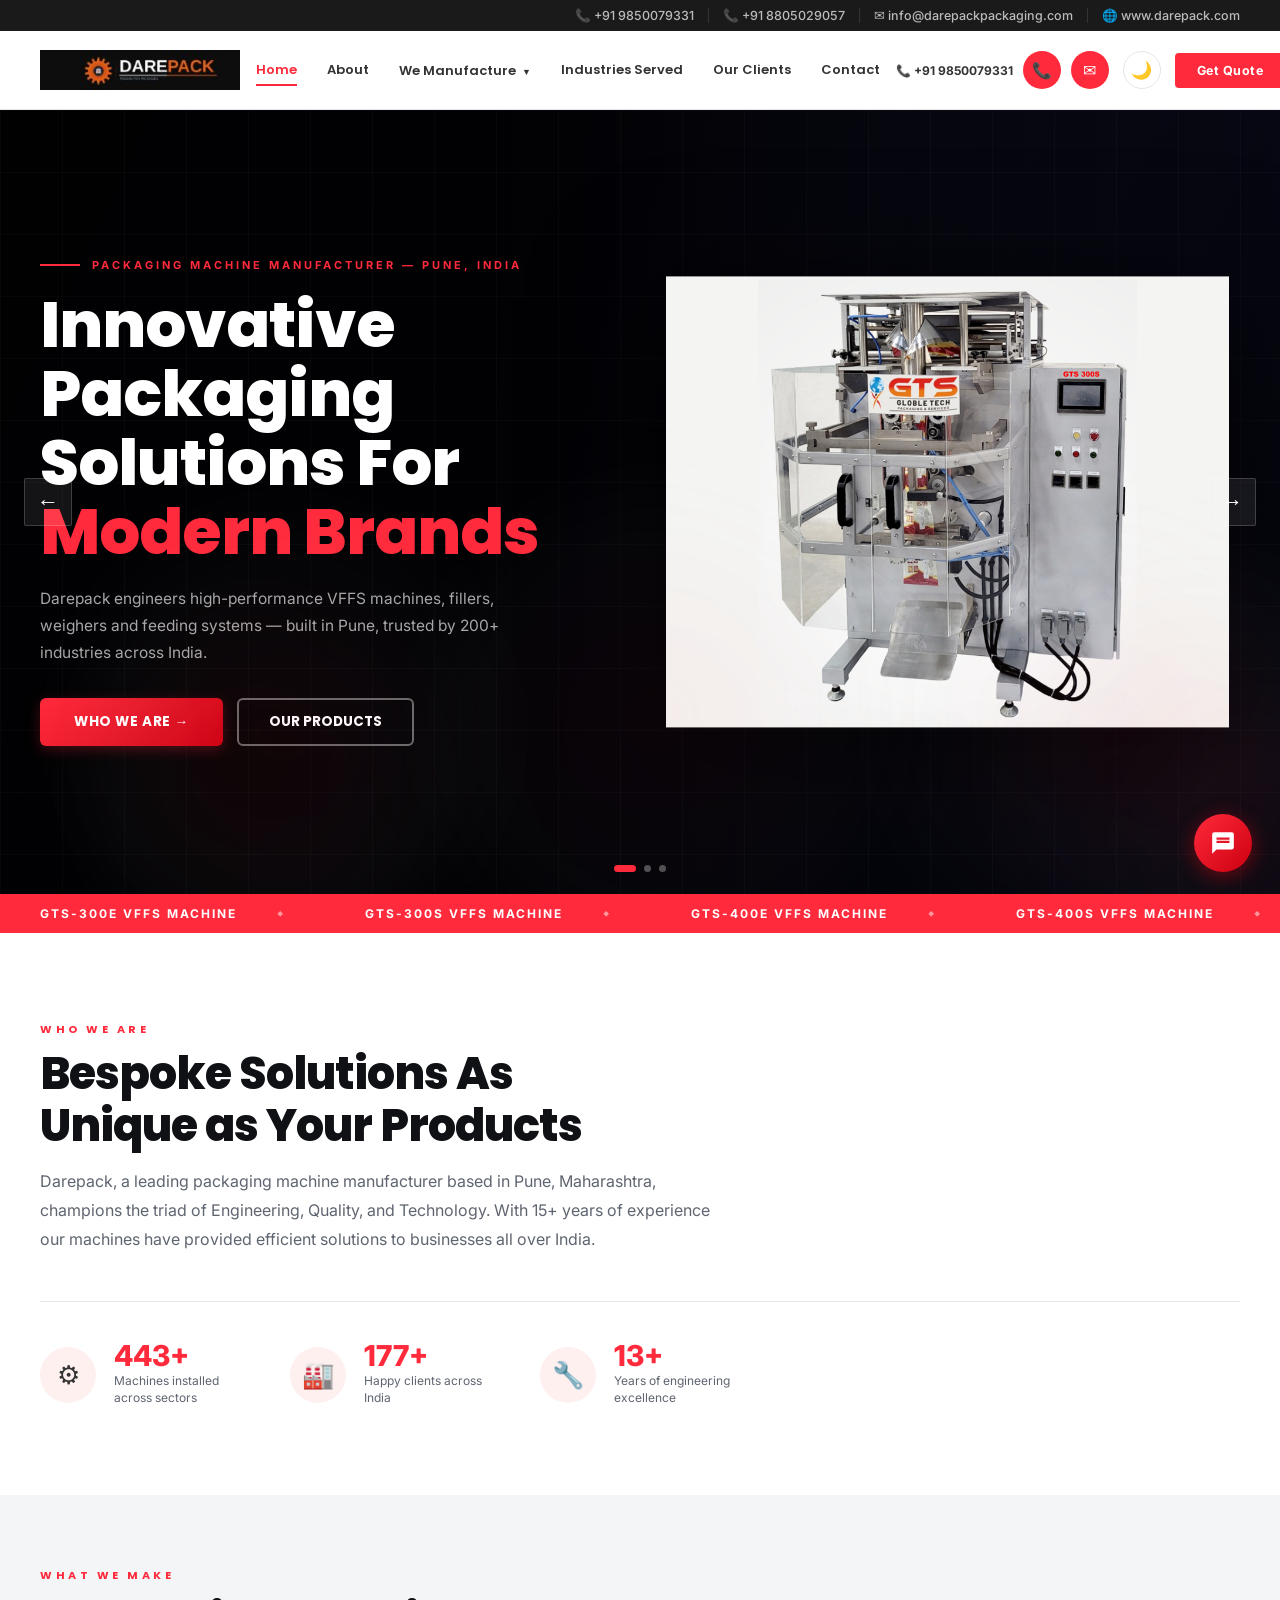
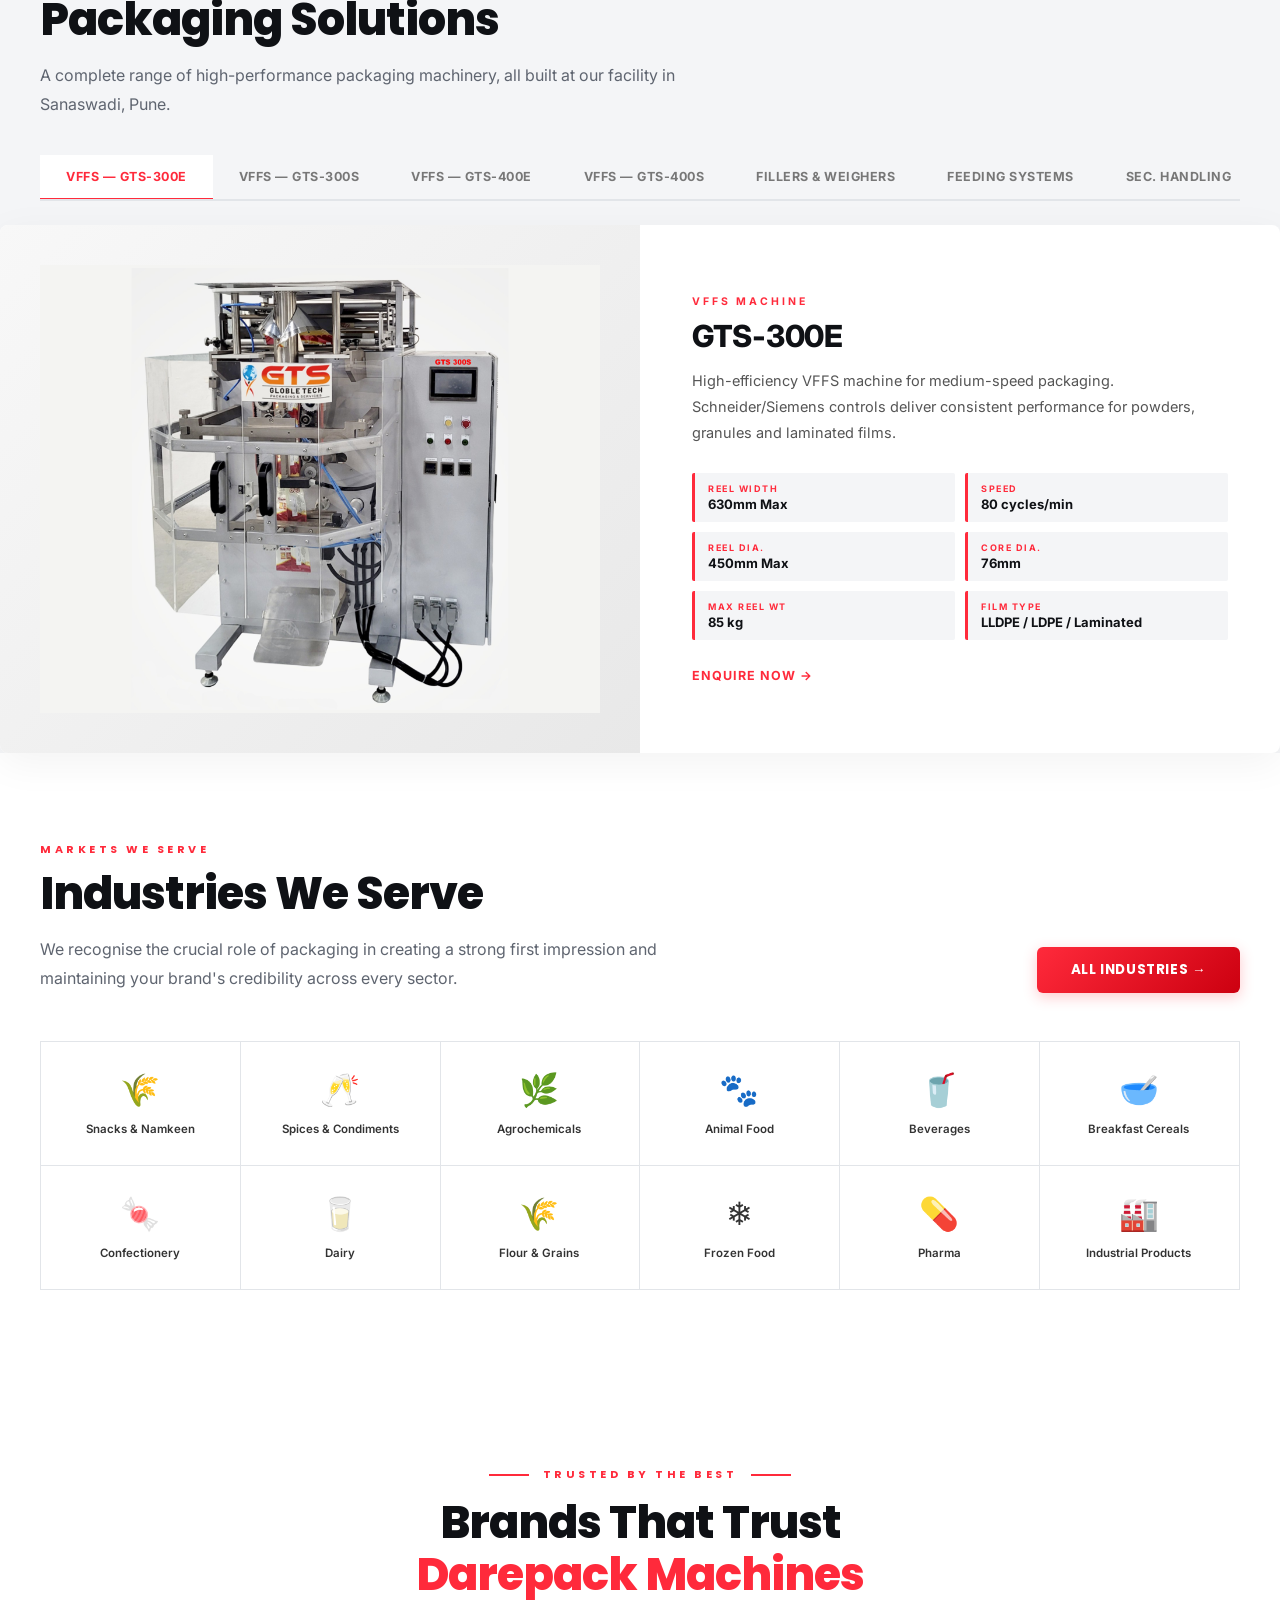
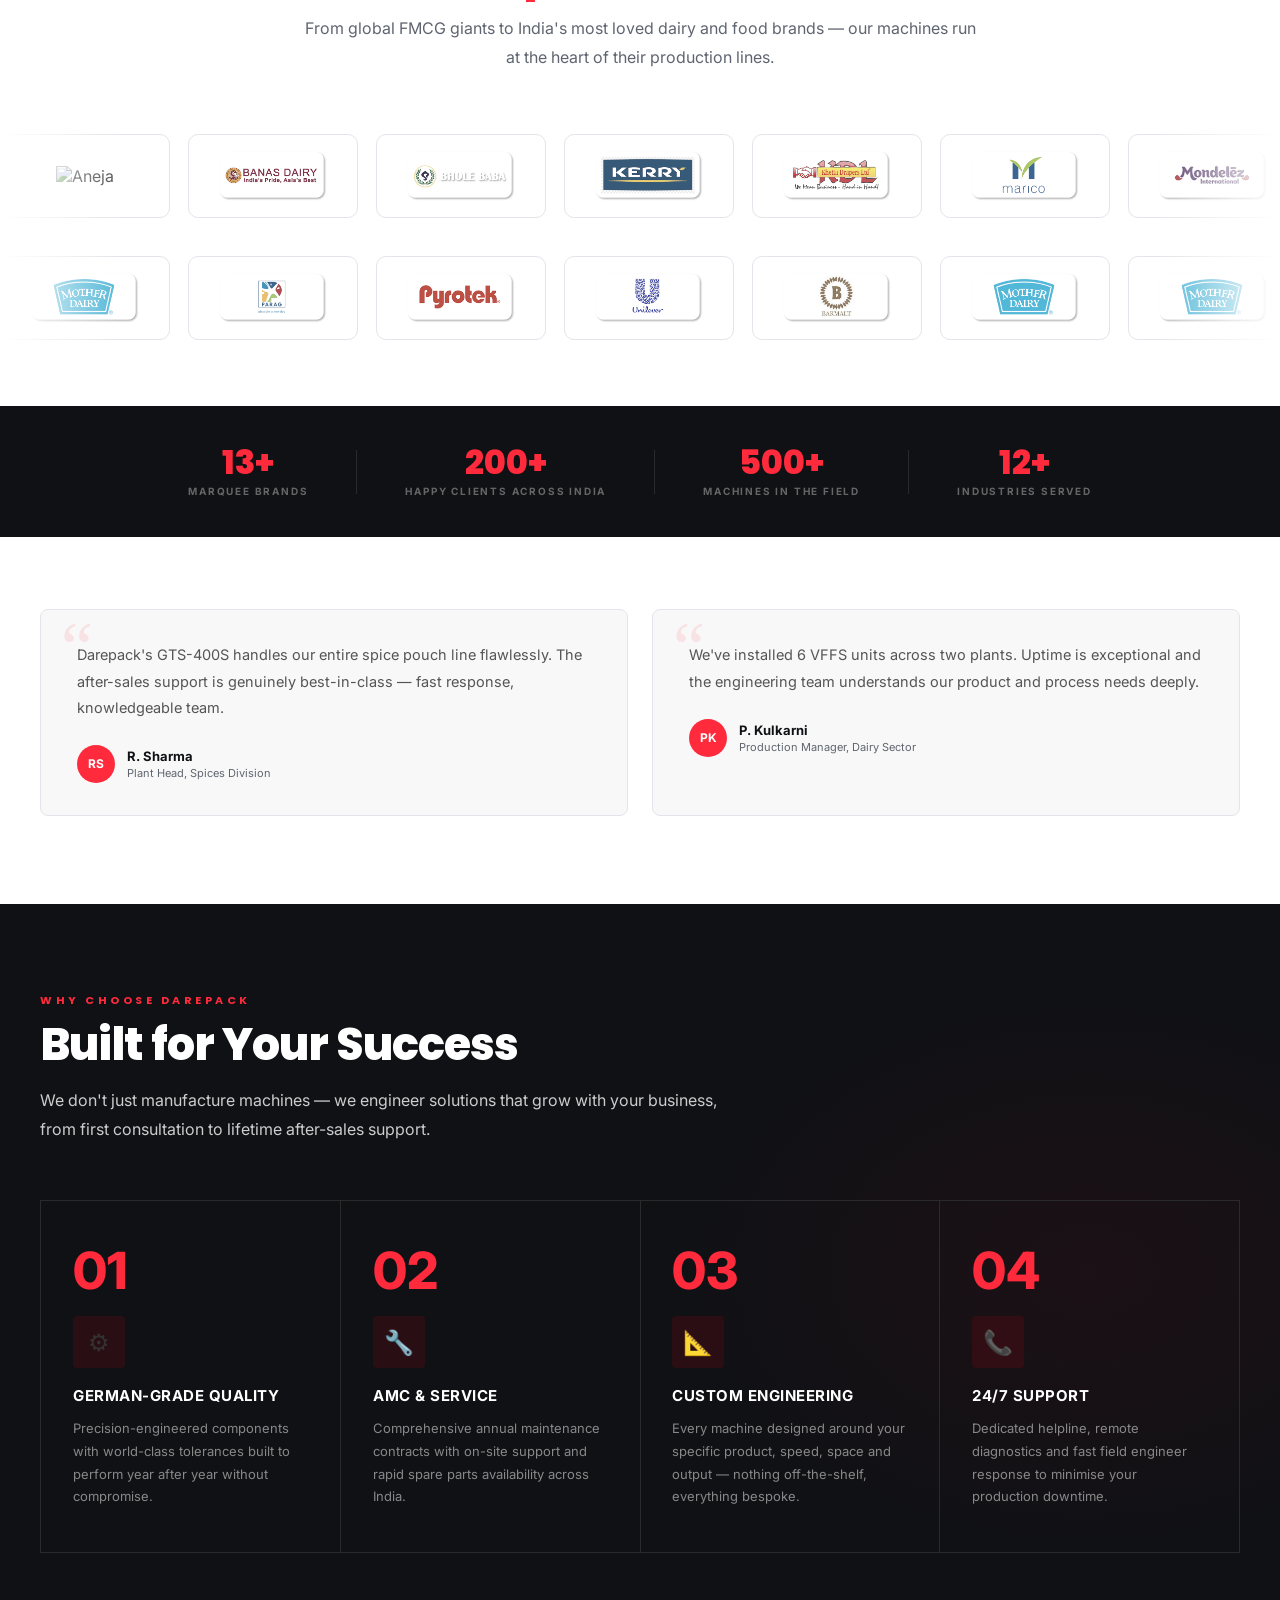
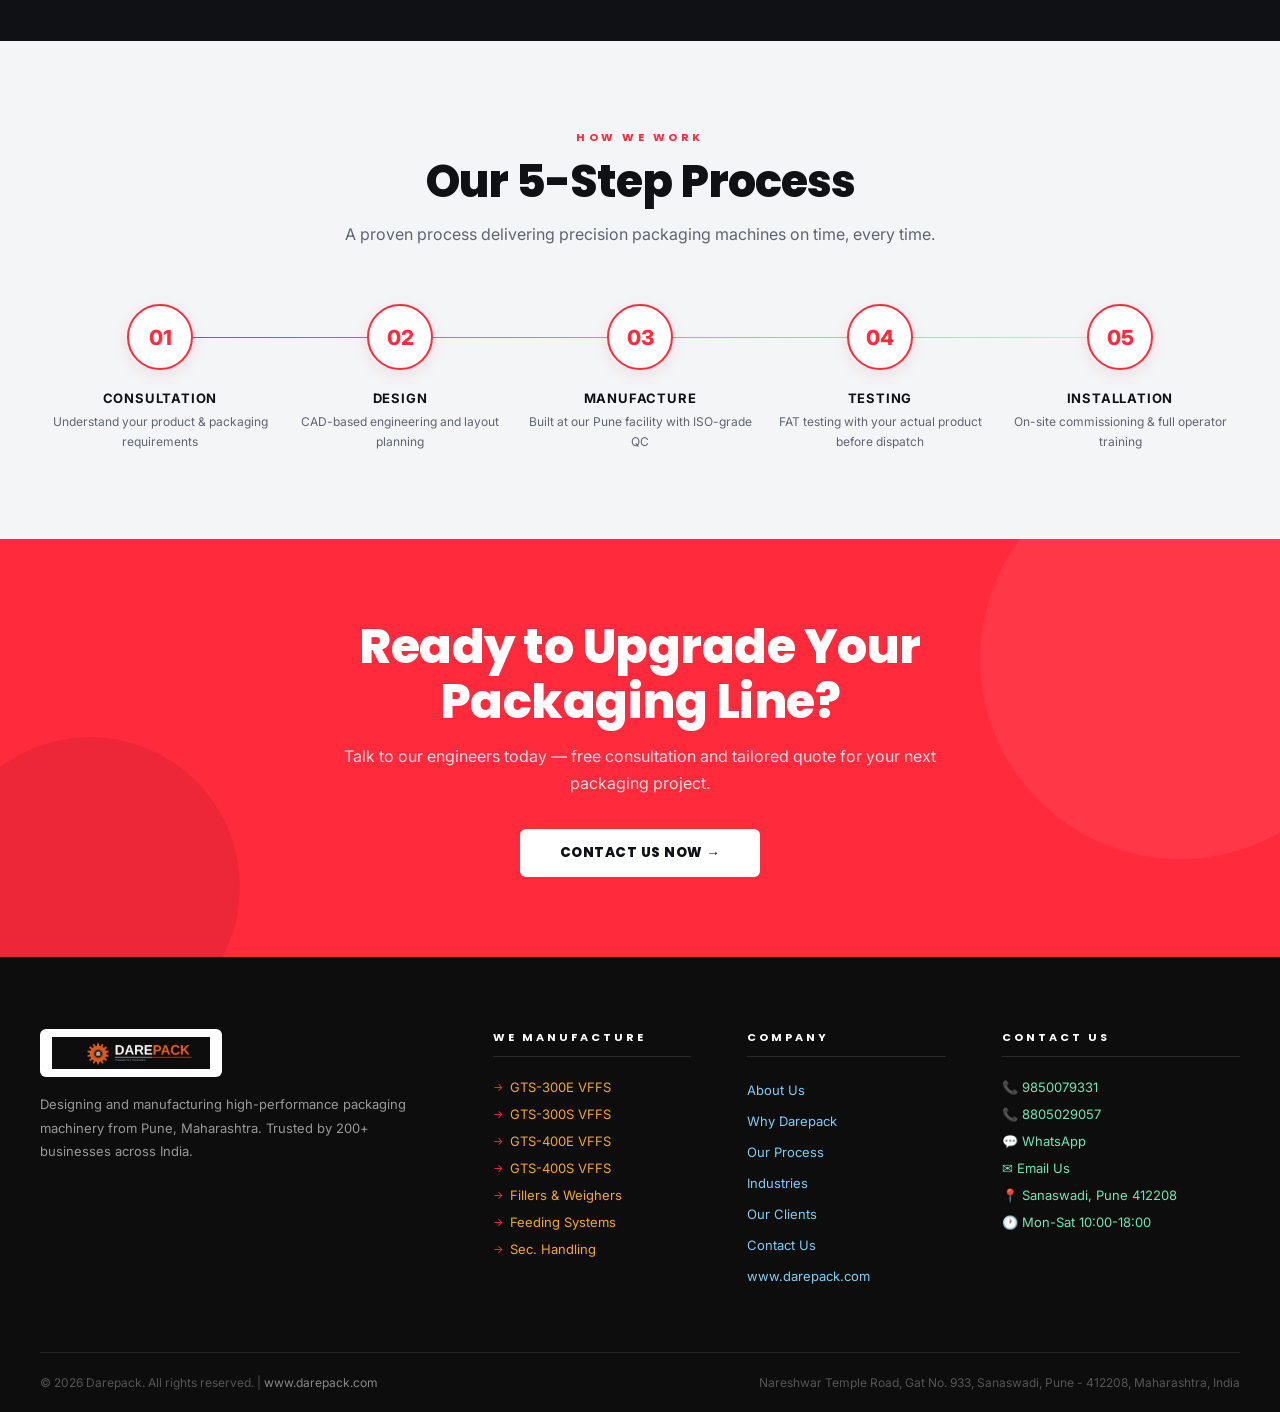
==== index.html @ 1ff9e070 "Removed chatbot file and API key" ====
<!DOCTYPE html>
<html lang="en">
<head>
<meta charset="UTF-8"/>
<meta name="viewport" content="width=device-width,initial-scale=1"/>
<title>Darepack — Packaging Machine Manufacturer, Pune</title>
<meta name="description" content="Darepack manufactures VFFS machines, fillers, weighers and feeding systems in Pune. Trusted by 200+ industries across India."/>
<link rel="icon" href="favicon.ico" type="image/x-icon"/>
<link rel="stylesheet" href="css/style.css"/>
<link rel="stylesheet" href="css/navdrop.css"/>
<style>
#dp-fab{position:fixed;bottom:28px;right:28px;width:58px;height:58px;background:linear-gradient(135deg,#ff2a3b,#cc0010);border-radius:50%;border:none;cursor:pointer;z-index:99999;display:flex;align-items:center;justify-content:center;box-shadow:0 4px 20px rgba(227,6,19,.45);transition:transform .2s;}
#dp-fab:hover{transform:scale(1.1);}
#dp-fab svg{width:26px;height:26px;fill:#fff;transition:transform .3s;}
#dp-fab.open svg{transform:rotate(45deg);}
#dp-box{position:fixed;bottom:98px;right:28px;width:370px;background:#fff;border-radius:12px;z-index:99998;display:flex;flex-direction:column;overflow:hidden;box-shadow:0 16px 48px rgba(0,0,0,.18);border:1px solid rgba(227,6,19,.12);transform:scale(0.92) translateY(16px);transform-origin:bottom right;opacity:0;pointer-events:none;transition:opacity .25s,transform .25s;font-family:'Inter','Poppins',sans-serif;max-height:560px;}
#dp-box.show{opacity:1;pointer-events:all;transform:scale(1) translateY(0);}
.dp-head{background:linear-gradient(135deg,#ff2a3b,#cc0010);padding:16px 18px;display:flex;align-items:center;gap:12px;flex-shrink:0;}
.dp-head-ico{width:40px;height:40px;border-radius:50%;background:rgba(255,255,255,.2);border:2px solid rgba(255,255,255,.3);display:flex;align-items:center;justify-content:center;font-size:18px;flex-shrink:0;}
.dp-head-info{flex:1;}
.dp-head-name{font-size:14px;font-weight:700;color:#fff;}
.dp-head-status{font-size:11px;color:rgba(255,255,255,.8);display:flex;align-items:center;gap:5px;margin-top:2px;}
.dp-head-status::before{content:'';width:7px;height:7px;background:#4ade80;border-radius:50%;display:inline-block;}
.dp-x{background:none;border:none;cursor:pointer;color:rgba(255,255,255,.7);font-size:22px;line-height:1;padding:0 4px;}
.dp-x:hover{color:#fff;}
.dp-msgs{flex:1;overflow-y:auto;padding:16px;display:flex;flex-direction:column;gap:12px;min-height:0;scroll-behavior:smooth;}
.dp-msgs::-webkit-scrollbar{width:3px;}
.dp-msgs::-webkit-scrollbar-thumb{background:#ff2a3b;border-radius:2px;}
.dp-row{display:flex;gap:8px;align-items:flex-end;max-width:100%;}
.dp-row.dp-u{flex-direction:row-reverse;}
.dp-av{width:28px;height:28px;border-radius:50%;flex-shrink:0;background:#fff0f0;border:1px solid rgba(227,6,19,.2);display:flex;align-items:center;justify-content:center;font-size:12px;font-weight:700;color:#cc0010;}
.dp-bbl{padding:10px 14px;font-size:13.5px;line-height:1.6;max-width:80%;border-radius:18px;word-break:break-word;}
.dp-row.dp-b .dp-bbl{background:#f4f5f7;color:#222;border-radius:4px 18px 18px 18px;}
.dp-row.dp-u .dp-bbl{background:linear-gradient(135deg,#ff2a3b,#cc0010);color:#fff;border-radius:18px 4px 18px 18px;}
.dp-time{font-size:10px;color:#aaa;margin-top:3px;text-align:right;}
.dp-row.dp-b .dp-time{text-align:left;margin-left:36px;}
.dp-typing{display:flex;gap:5px;align-items:center;padding:6px 2px;}
.dp-typing span{width:7px;height:7px;background:#ccc;border-radius:50%;animation:dp-pulse 1.3s ease-in-out infinite;}
.dp-typing span:nth-child(2){animation-delay:.18s;}
.dp-typing span:nth-child(3){animation-delay:.36s;}
@keyframes dp-pulse{0%,80%,100%{opacity:.25;transform:scale(.8);}40%{opacity:1;transform:scale(1);}}
.dp-chips{padding:6px 16px 12px;display:flex;gap:7px;flex-wrap:wrap;flex-shrink:0;}
.dp-chip{font-size:11.5px;padding:6px 13px;border-radius:20px;border:1.5px solid #e0e0e0;background:#fff;color:#555;cursor:pointer;transition:all .18s;white-space:nowrap;font-weight:500;}
.dp-chip:hover{background:#fff0f0;border-color:#ff2a3b;color:#cc0010;}
.dp-foot{padding:10px 12px;border-top:1px solid #eee;display:flex;gap:8px;align-items:flex-end;flex-shrink:0;}
#dp-inp{flex:1;border:1.5px solid #e0e0e0;border-radius:8px;padding:9px 13px;font-size:13.5px;resize:none;outline:none;background:#fff;color:#333;min-height:38px;max-height:90px;line-height:1.45;transition:border-color .2s;}
#dp-inp:focus{border-color:#ff2a3b;}
#dp-inp::placeholder{color:#bbb;}
#dp-go{width:38px;height:38px;border-radius:50%;flex-shrink:0;border:none;background:linear-gradient(135deg,#ff2a3b,#cc0010);cursor:pointer;display:flex;align-items:center;justify-content:center;transition:all .2s;}
#dp-go:hover{transform:scale(1.08);}
#dp-go:disabled{background:#ddd;cursor:not-allowed;}
#dp-go svg{width:16px;height:16px;fill:#fff;}
#dp-go:disabled svg{fill:#aaa;}
.dp-powered{text-align:center;font-size:10px;color:#bbb;padding:6px 0 8px;flex-shrink:0;}
@media(max-width:430px){#dp-box{width:calc(100vw - 20px);right:10px;bottom:86px;}#dp-fab{right:14px;bottom:16px;}}
</style>
</head>
<body>

<div class="topbar"><div class="topbar-inner">
  <a href="tel:9850079331">&#128222; +91 9850079331</a>
  <a href="tel:8805029057">&#128222; +91 8805029057</a>
  <a href="mailto:info@darepackpackaging.com">&#9993; info@darepackpackaging.com</a>
  <a href="https://www.darepack.com" target="_blank">&#127760; www.darepack.com</a>
</div></div>

<nav class="nav" id="main-nav">
  <div class="nav-inner">
    <a href="index.html" class="nav-logo"><img class="js-logo" src="images/logo.png" alt="Darepack"/></a>
    <div class="nav-links">
      <a href="index.html" class="nav-link active">Home</a>
      <a href="about.html" class="nav-link">About</a>
      <div class="nav-item">
        <a href="products.html" class="nav-link">We Manufacture <span class="nav-arrow">&#9660;</span></a>
        <div class="nav-dropdown">
          <a href="products.html#vffs" class="nav-dd-item"><span class="nav-dd-icon">&#9881;</span><span class="nav-dd-label">VFFS Machines<span class="nav-dd-sub">GTS-300E / 300S / 400E / 400S</span></span></a>
          <a href="products.html#fillers" class="nav-dd-item"><span class="nav-dd-icon">&#9878;</span><span class="nav-dd-label">Fillers &amp; Weighers<span class="nav-dd-sub">Auger, Cup, Net Scale, Belt</span></span></a>
          <a href="products.html#feeding" class="nav-dd-item"><span class="nav-dd-icon">&#128260;</span><span class="nav-dd-label">Feeding Systems<span class="nav-dd-sub">Belt, Z-Type, Screw, Vibratory</span></span></a>
          <a href="products.html#handling" class="nav-dd-item"><span class="nav-dd-icon">&#127981;</span><span class="nav-dd-label">Sec. Product Handling<span class="nav-dd-sub">Turn Table, Rotary, Takeaway</span></span></a>
        </div>
      </div>
      <a href="industries.html" class="nav-link">Industries Served</a>
              <a href="index.html#clients" class="nav-link">Our Clients</a>
      <!-- <a href="#clients" class="nav-link">Our Clients</a> -->
      <a href="contact.html" class="nav-link">Contact</a>
    </div>
    <div class="nav-right">
      <a href="tel:9850079331" class="nav-phone">&#128222; +91 9850079331</a>
      <a href="tel:9850079331" class="nav-icon" title="Call">&#128222;</a>
      <a href="mailto:info@darepackpackaging.com" class="nav-icon" title="Email">&#9993;</a>
      <button class="theme-toggle" id="theme-toggle" title="Toggle Dark Mode">🌙</button>
<a href="contact.html" class="nav-cta">Get Quote</a>
    </div>
  </div>
</nav>

<section class="hero">
  <div class="slide active">
    <div class="slide-bg sbg1"></div><div class="slide-overlay"></div><div class="slide-grid"></div>
    <div class="slide-machine"><img src="images/gts300s.png" alt="GTS-300S"/></div>
    <div class="slide-content"><div class="slide-text">
      <div class="slide-eyebrow"><div class="eyebrow-line"></div><span class="eyebrow-txt">Packaging Machine Manufacturer — Pune, India</span></div>
      <h2>Innovative Packaging<br/>Solutions For<br/><em>Modern Brands</em></h2>
      <p class="slide-sub">Darepack engineers high-performance VFFS machines, fillers, weighers and feeding systems — built in Pune, trusted by 200+ industries across India.</p>
      <div class="slide-btns"><a href="about.html" class="btn-red">Who We Are &#8594;</a><a href="products.html" class="btn-ghost">Our Products</a></div>
    </div></div>
  </div>
  <div class="slide">
    <div class="slide-bg sbg2"></div><div class="slide-overlay"></div><div class="slide-grid"></div>
    <div class="slide-machine"><img src="images/gts400s.png" alt="GTS-400S"/></div>
    <div class="slide-content"><div class="slide-text">
      <div class="slide-eyebrow"><div class="eyebrow-line"></div><span class="eyebrow-txt">VFFS Packaging Machines</span></div>
      <h2>Enhanced<br/><em>Packaging Solutions</em><br/>At Every Scale</h2>
      <p class="slide-sub">From GTS-300E to GTS-400S — 80 to 120 cycles/min with Schneider &amp; Siemens controls and custom engineering for your production line.</p>
      <div class="slide-btns"><a href="products.html" class="btn-red">Packaging Solutions &#8594;</a><a href="contact.html" class="btn-ghost">Request Demo</a></div>
    </div></div>
  </div>
  <div class="slide">
    <div class="slide-bg sbg3"></div><div class="slide-overlay"></div><div class="slide-grid"></div>
    <div class="slide-machine"><img src="images/stand-alon-scale.png" alt="Stand Alone Scale"/></div>
    <div class="slide-content"><div class="slide-text">
      <div class="slide-eyebrow"><div class="eyebrow-line"></div><span class="eyebrow-txt">Complete Packaging Lines</span></div>
      <h2>Engineered For<br/>A World Of<br/><em>Applications</em></h2>
      <p class="slide-sub">End-to-end packaging solutions: fillers, weighers, feeding systems and secondary handling — all custom-built for your product in Pune.</p>
      <div class="slide-btns"><a href="industries.html" class="btn-red">Markets We Serve &#8594;</a><a href="contact.html" class="btn-ghost">Get a Quote</a></div>
    </div></div>
  </div>
  <button class="s-arrow s-prev">&#8592;</button>
  <button class="s-arrow s-next">&#8594;</button>
  <div class="s-dots"><div class="sdot on"></div><div class="sdot"></div><div class="sdot"></div></div>
</section>

<div class="marquee"><div class="mq-track">
  <span class="mq-item">GTS-300E VFFS Machine</span><span class="mq-item">GTS-300S VFFS Machine</span>
  <span class="mq-item">GTS-400E VFFS Machine</span><span class="mq-item">GTS-400S VFFS Machine</span>
  <span class="mq-item">Auger &amp; Cup Fillers</span><span class="mq-item">Net Scale &amp; Belt Weighers</span>
  <span class="mq-item">Belt &amp; Z-Type Conveyors</span><span class="mq-item">Rotary &amp; Takeaway Tables</span>
  <span class="mq-item">GTS-300E VFFS Machine</span><span class="mq-item">GTS-300S VFFS Machine</span>
  <span class="mq-item">GTS-400E VFFS Machine</span><span class="mq-item">GTS-400S VFFS Machine</span>
  <span class="mq-item">Auger &amp; Cup Fillers</span><span class="mq-item">Net Scale &amp; Belt Weighers</span>
  <span class="mq-item">Belt &amp; Z-Type Conveyors</span><span class="mq-item">Rotary &amp; Takeaway Tables</span>
</div></div>

<section class="sec" id="about">
  <div class="sec-wrap">
    <div class="rv">
      <div class="sec-label">Who We Are</div>
      <h2 class="sec-h2">Bespoke Solutions As<br/>Unique as Your Products</h2>
      <p class="sec-p">Darepack, a leading packaging machine manufacturer based in Pune, Maharashtra, champions the triad of Engineering, Quality, and Technology. With 15+ years of experience our machines have provided efficient solutions to businesses all over India.</p>
    </div>
    <div class="about-stats rv">
      <div class="astat"><div class="astat-ico">&#9881;</div><div><div class="astat-num">500+</div><div class="astat-lbl">Machines installed across sectors</div></div></div>
      <div class="astat"><div class="astat-ico">&#127981;</div><div><div class="astat-num">200+</div><div class="astat-lbl">Happy clients across India</div></div></div>
      <div class="astat"><div class="astat-ico">&#128295;</div><div><div class="astat-num">15+</div><div class="astat-lbl">Years of engineering excellence</div></div></div>
    </div>
  </div>
</section>

<section class="sec solutions-sec" id="solutions" style="padding-top:72px;padding-bottom:0">
  <div class="sec-wrap">
    <div class="rv" style="margin-bottom:36px">
      <div class="sec-label">What We Make</div>
      <h2 class="sec-h2">Packaging Solutions</h2>
      <p class="sec-p">A complete range of high-performance packaging machinery, all built at our facility in Sanaswadi, Pune.</p>
    </div>
    <div class="sol-tabs rv">
      <div class="sol-tab on" onclick="solTab(0,this)">VFFS — GTS-300E</div>
      <div class="sol-tab" onclick="solTab(1,this)">VFFS — GTS-300S</div>
      <div class="sol-tab" onclick="solTab(2,this)">VFFS — GTS-400E</div>
      <div class="sol-tab" onclick="solTab(3,this)">VFFS — GTS-400S</div>
      <div class="sol-tab" onclick="solTab(4,this)">Fillers &amp; Weighers</div>
      <div class="sol-tab" onclick="solTab(5,this)">Feeding Systems</div>
      <div class="sol-tab" onclick="solTab(6,this)">Sec. Handling</div>
    </div>
  </div>
  <div class="sol-panel on">
    <div class="sol-img"><img src="images/gts300s.png" alt="GTS-300E"/></div>
    <div class="sol-body"><div class="sol-cat">VFFS Machine</div><div class="sol-name">GTS-300E</div><p class="sol-desc">High-efficiency VFFS machine for medium-speed packaging. Schneider/Siemens controls deliver consistent performance for powders, granules and laminated films.</p><div class="sol-specs"><div class="sspec"><div class="sspec-k">Reel Width</div><div class="sspec-v">630mm Max</div></div><div class="sspec"><div class="sspec-k">Speed</div><div class="sspec-v">80 cycles/min</div></div><div class="sspec"><div class="sspec-k">Reel Dia.</div><div class="sspec-v">450mm Max</div></div><div class="sspec"><div class="sspec-k">Core Dia.</div><div class="sspec-v">76mm</div></div><div class="sspec"><div class="sspec-k">Max Reel Wt</div><div class="sspec-v">85 kg</div></div><div class="sspec"><div class="sspec-k">Film Type</div><div class="sspec-v">LLDPE / LDPE / Laminated</div></div></div><a href="contact.html" class="sol-cta">Enquire Now &#8594;</a></div>
  </div>
  <div class="sol-panel">
    <div class="sol-img"><img src="images/gts300s.png" alt="GTS-300S"/></div>
    <div class="sol-body"><div class="sol-cat">VFFS Machine</div><div class="sol-name">GTS-300S</div><p class="sol-desc">High-speed variant at 120 cycles/min for high-volume lines. Servo film pull, precision jaw sealing and full PLC integration for minimal downtime.</p><div class="sol-specs"><div class="sspec"><div class="sspec-k">Reel Width</div><div class="sspec-v">630mm Max</div></div><div class="sspec"><div class="sspec-k">Speed</div><div class="sspec-v">120 cycles/min</div></div><div class="sspec"><div class="sspec-k">Reel Dia.</div><div class="sspec-v">450mm Max</div></div><div class="sspec"><div class="sspec-k">Core Dia.</div><div class="sspec-v">76mm</div></div><div class="sspec"><div class="sspec-k">Max Reel Wt</div><div class="sspec-v">85 kg</div></div><div class="sspec"><div class="sspec-k">Film Type</div><div class="sspec-v">LLDPE / LDPE / Laminated</div></div></div><a href="contact.html" class="sol-cta">Enquire Now &#8594;</a></div>
  </div>
  <div class="sol-panel">
    <div class="sol-img"><img src="images/gts400s.png" alt="GTS-400E"/></div>
    <div class="sol-body"><div class="sol-cat">VFFS Machine</div><div class="sol-name">GTS-400E</div><p class="sol-desc">Wide-format 830mm reel handling ideal for larger bag sizes. Robust frame, easy-access panels, engineered for demanding industrial environments.</p><div class="sol-specs"><div class="sspec"><div class="sspec-k">Reel Width</div><div class="sspec-v">830mm Max</div></div><div class="sspec"><div class="sspec-k">Speed</div><div class="sspec-v">80 cycles/min</div></div><div class="sspec"><div class="sspec-k">Reel Dia.</div><div class="sspec-v">500mm Max</div></div><div class="sspec"><div class="sspec-k">Core Dia.</div><div class="sspec-v">76mm</div></div><div class="sspec"><div class="sspec-k">Max Reel Wt</div><div class="sspec-v">85 kg</div></div><div class="sspec"><div class="sspec-k">Film Type</div><div class="sspec-v">LLDPE / LDPE / Laminated</div></div></div><a href="contact.html" class="sol-cta">Enquire Now &#8594;</a></div>
  </div>
  <div class="sol-panel">
    <div class="sol-img"><img src="images/gts400s.png" alt="GTS-400S"/></div>
    <div class="sol-body"><div class="sol-cat">VFFS Machine</div><div class="sol-name">GTS-400S</div><p class="sol-desc">830mm wide-format at 100 cycles/min. Perfect for high-volume wide-bag production in spices, grains, pulses and snacks.</p><div class="sol-specs"><div class="sspec"><div class="sspec-k">Reel Width</div><div class="sspec-v">830mm Max</div></div><div class="sspec"><div class="sspec-k">Speed</div><div class="sspec-v">100 cycles/min</div></div><div class="sspec"><div class="sspec-k">Reel Dia.</div><div class="sspec-v">500mm Max</div></div><div class="sspec"><div class="sspec-k">Core Dia.</div><div class="sspec-v">76mm</div></div><div class="sspec"><div class="sspec-k">Max Reel Wt</div><div class="sspec-v">85 kg</div></div><div class="sspec"><div class="sspec-k">Film Type</div><div class="sspec-v">LLDPE / LDPE / Laminated</div></div></div><a href="contact.html" class="sol-cta">Enquire Now &#8594;</a></div>
  </div>
  <div class="sol-panel">
    <div class="sol-img"><img src="images/auger-filler.png" alt="Fillers"/></div>
    <div class="sol-body"><div class="sol-cat">Filling Systems</div><div class="sol-name">Fillers &amp; Weighers</div><p class="sol-desc">Auger fillers, cup fillers, multi head weighers, linear weighers, belt weighers and net scale systems — each tailored to your product for precise, efficient filling.</p><div class="sol-specs"><div class="sspec"><div class="sspec-k">Types</div><div class="sspec-v">Auger, Cup, Multi Head</div></div><div class="sspec"><div class="sspec-k">Also</div><div class="sspec-v">Linear, Belt, Net Scale</div></div><div class="sspec"><div class="sspec-k">Material</div><div class="sspec-v">SS 304 Stainless Steel</div></div><div class="sspec"><div class="sspec-k">Controls</div><div class="sspec-v">Schneider / Siemens</div></div></div><a href="contact.html" class="sol-cta">Enquire Now &#8594;</a></div>
  </div>
  <div class="sol-panel">
    <div class="sol-img"><img src="images/feeding_ztype_conveyor.png" alt="Feeding"/></div>
    <div class="sol-body"><div class="sol-cat">Feeding Systems</div><div class="sol-name">Feeding Systems</div><p class="sol-desc">Belt, Z-type, screw conveyors and vibratory tray feeders — all SS 304 with VFD-controlled motors for adjustable speed and smooth product transfer.</p><div class="sol-specs"><div class="sspec"><div class="sspec-k">Types</div><div class="sspec-v">Belt, Z-Type, Screw</div></div><div class="sspec"><div class="sspec-k">Also</div><div class="sspec-v">Vibratory Tray Feeder</div></div><div class="sspec"><div class="sspec-k">Material</div><div class="sspec-v">SS 304 / MS</div></div><div class="sspec"><div class="sspec-k">Drive</div><div class="sspec-v">Motor / VFD</div></div></div><a href="contact.html" class="sol-cta">Enquire Now &#8594;</a></div>
  </div>
  <div class="sol-panel">
    <div class="sol-img"><img src="images/turn-rotary-table1.jpg" alt="Handling"/></div>
    <div class="sol-body"><div class="sol-cat">Secondary Handling</div><div class="sol-name">Sec. Product Handling</div><p class="sol-desc">Turn tables, rotary tables and takeaway conveyors — designed to integrate seamlessly with your primary packaging line for smooth, continuous operation.</p><div class="sol-specs"><div class="sspec"><div class="sspec-k">Types</div><div class="sspec-v">Turn &amp; Rotary Table</div></div><div class="sspec"><div class="sspec-k">Also</div><div class="sspec-v">Takeaway Conveyor</div></div><div class="sspec"><div class="sspec-k">Build</div><div class="sspec-v">SS 304 Stainless Steel</div></div><div class="sspec"><div class="sspec-k">Drive</div><div class="sspec-v">Motor Driven</div></div></div><a href="contact.html" class="sol-cta">Enquire Now &#8594;</a></div>
  </div>
</section>

<section class="sec" id="industries">
  <div class="sec-wrap">
    <div class="rv" style="display:flex;justify-content:space-between;align-items:flex-end;flex-wrap:wrap;gap:20px">
      <div><div class="sec-label">Markets We Serve</div><h2 class="sec-h2">Industries We Serve</h2><p class="sec-p">We recognise the crucial role of packaging in creating a strong first impression and maintaining your brand's credibility across every sector.</p></div>
      <a href="industries.html" class="btn-red" style="flex-shrink:0">All Industries &#8594;</a>
    </div>
    <div class="ind-grid rv">
      <div class="ind-card"><div class="ind-icon">&#127806;</div><div class="ind-name">Snacks &amp; Namkeen</div></div>
      <div class="ind-card"><div class="ind-icon">&#129346;</div><div class="ind-name">Spices &amp; Condiments</div></div>
      <div class="ind-card"><div class="ind-icon">&#127807;</div><div class="ind-name">Agrochemicals</div></div>
      <div class="ind-card"><div class="ind-icon">&#128062;</div><div class="ind-name">Animal Food</div></div>
      <div class="ind-card"><div class="ind-icon">&#129380;</div><div class="ind-name">Beverages</div></div>
      <div class="ind-card"><div class="ind-icon">&#129379;</div><div class="ind-name">Breakfast Cereals</div></div>
      <div class="ind-card"><div class="ind-icon">&#127852;</div><div class="ind-name">Confectionery</div></div>
      <div class="ind-card"><div class="ind-icon">&#129371;</div><div class="ind-name">Dairy</div></div>
      <div class="ind-card"><div class="ind-icon">&#127806;</div><div class="ind-name">Flour &amp; Grains</div></div>
      <div class="ind-card"><div class="ind-icon">&#10052;</div><div class="ind-name">Frozen Food</div></div>
      <div class="ind-card"><div class="ind-icon">&#128138;</div><div class="ind-name">Pharma</div></div>
      <div class="ind-card"><div class="ind-icon">&#127981;</div><div class="ind-name">Industrial Products</div></div>
    </div>
  </div>
</section>

<!-- ═══════════════ OUR CLIENTS SECTION ═══════════════ -->
<section class="sec clients-sec" id="clients">
  <div class="sec-wrap">
    <div class="rv" style="text-align:center">
      <div class="clients-eyebrow">
        <div class="eyebrow-line" style="background:var(--red)"></div>
        <div class="sec-label" style="margin:0">Trusted By The Best</div>
        <div class="eyebrow-line" style="background:var(--red)"></div>
      </div>
      <h2 class="sec-h2" style="text-align:center;margin-top:14px">Brands That Trust<br/><em style="font-style:normal;color:var(--red)">Darepack Machines</em></h2>
      <p class="sec-p" style="text-align:center;margin:14px auto 0">From global FMCG giants to India's most loved dairy and food brands — our machines run at the heart of their production lines.</p>
    </div>
  </div>
  <div class="clients-marquee-wrap rv" style="margin-top:52px">
    <div class="clients-track clients-track-fwd">
      <div class="client-logo-card"><img src="images/clients/aneja.png" alt="Aneja"/></div>
      <div class="client-logo-card"><img src="images/clients/banas.png" alt="Banas Dairy"/></div>
      <div class="client-logo-card"><img src="images/clients/bhole.png" alt="Bhole Baba"/></div>
      <div class="client-logo-card"><img src="images/clients/kerry.png" alt="Kerry"/></div>
      <div class="client-logo-card"><img src="images/clients/khetia.png" alt="Khetia Drapers"/></div>
      <div class="client-logo-card"><img src="images/clients/marico.png" alt="Marico"/></div>
      <div class="client-logo-card"><img src="images/clients/mondelez.png" alt="Mondelez"/></div>
      <div class="client-logo-card"><img src="images/clients/aneja.png" alt="Aneja"/></div>
      <div class="client-logo-card"><img src="images/clients/banas.png" alt="Banas Dairy"/></div>
      <div class="client-logo-card"><img src="images/clients/bhole.png" alt="Bhole Baba"/></div>
      <div class="client-logo-card"><img src="images/clients/kerry.png" alt="Kerry"/></div>
      <div class="client-logo-card"><img src="images/clients/khetia.png" alt="Khetia Drapers"/></div>
      <div class="client-logo-card"><img src="images/clients/marico.png" alt="Marico"/></div>
      <div class="client-logo-card"><img src="images/clients/mondelez.png" alt="Mondelez"/></div>
    </div>
  </div>
  <div class="clients-marquee-wrap rv" style="margin-top:18px">
    <div class="clients-track clients-track-rev">
      <div class="client-logo-card"><img src="images/clients/parag.png" alt="Parag"/></div>
      <div class="client-logo-card"><img src="images/clients/pyrotek.png" alt="Pyrotek"/></div>
      <div class="client-logo-card"><img src="images/clients/unilever.png" alt="Unilever"/></div>
      <div class="client-logo-card"><img src="images/clients/barmalt.png" alt="Barmalt"/></div>
      <div class="client-logo-card"><img src="images/clients/motherdairy.png" alt="Mother Dairy"/></div>
      <div class="client-logo-card"><img src="images/clients/adama.png" alt="Adama"/></div>
      <div class="client-logo-card"><img src="images/clients/parag.png" alt="Parag"/></div>
      <div class="client-logo-card"><img src="images/clients/pyrotek.png" alt="Pyrotek"/></div>
      <div class="client-logo-card"><img src="images/clients/unilever.png" alt="Unilever"/></div>
      <div class="client-logo-card"><img src="images/clients/barmalt.png" alt="Barmalt"/></div>
      <div class="client-logo-card"><img src="images/clients/motherdairy.png" alt="Mother Dairy"/></div>
      <div class="client-logo-card"><img src="images/clients/adama.png" alt="Adama"/></div>
    </div>
  </div>
  <div class="clients-trust rv">
    <div class="sec-wrap">
      <div class="clients-trust-inner">
        <div class="ctrust-item"><span class="ctrust-num">13+</span><span class="ctrust-lbl">Marquee Brands</span></div>
        <div class="ctrust-div"></div>
        <div class="ctrust-item"><span class="ctrust-num">200+</span><span class="ctrust-lbl">Happy Clients Across India</span></div>
        <div class="ctrust-div"></div>
        <div class="ctrust-item"><span class="ctrust-num">500+</span><span class="ctrust-lbl">Machines In The Field</span></div>
        <div class="ctrust-div"></div>
        <div class="ctrust-item"><span class="ctrust-num">12+</span><span class="ctrust-lbl">Industries Served</span></div>
      </div>
    </div>
  </div>
  <div class="clients-quotes rv">
    <div class="sec-wrap">
      <div class="clients-quotes-grid">
        <div class="cquote-card">
          <div class="cquote-mark">&#8220;</div>
          <p class="cquote-text">Darepack's GTS-400S handles our entire spice pouch line flawlessly. The after-sales support is genuinely best-in-class — fast response, knowledgeable team.</p>
          <div class="cquote-author">
            <div class="cquote-av">RS</div>
            <div><div class="cquote-name">R. Sharma</div><div class="cquote-co">Plant Head, Spices Division</div></div>
          </div>
        </div>
        <div class="cquote-card">
          <div class="cquote-mark">&#8220;</div>
          <p class="cquote-text">We've installed 6 VFFS units across two plants. Uptime is exceptional and the engineering team understands our product and process needs deeply.</p>
          <div class="cquote-author">
            <div class="cquote-av">PK</div>
            <div><div class="cquote-name">P. Kulkarni</div><div class="cquote-co">Production Manager, Dairy Sector</div></div>
          </div>
        </div>
      </div>
    </div>
  </div>
</section>

<section class="sec why-sec" id="why">
  <div class="sec-wrap" style="position:relative;z-index:1">
    <div class="rv"><div class="sec-label">Why Choose Darepack</div><h2 class="sec-h2 wh">Built for Your Success</h2><p class="sec-p wh">We don't just manufacture machines — we engineer solutions that grow with your business, from first consultation to lifetime after-sales support.</p></div>
    <div class="why-grid rv">
      <div class="wcard"><div class="wcard-num">01</div><div class="wcard-ico">&#9881;</div><div class="wcard-title">German-Grade Quality</div><p class="wcard-desc">Precision-engineered components with world-class tolerances built to perform year after year without compromise.</p></div>
      <div class="wcard"><div class="wcard-num">02</div><div class="wcard-ico">&#128295;</div><div class="wcard-title">AMC &amp; Service</div><p class="wcard-desc">Comprehensive annual maintenance contracts with on-site support and rapid spare parts availability across India.</p></div>
      <div class="wcard"><div class="wcard-num">03</div><div class="wcard-ico">&#128208;</div><div class="wcard-title">Custom Engineering</div><p class="wcard-desc">Every machine designed around your specific product, speed, space and output — nothing off-the-shelf, everything bespoke.</p></div>
      <div class="wcard"><div class="wcard-num">04</div><div class="wcard-ico">&#128222;</div><div class="wcard-title">24/7 Support</div><p class="wcard-desc">Dedicated helpline, remote diagnostics and fast field engineer response to minimise your production downtime.</p></div>
    </div>
  </div>
</section>

<section class="sec process-sec" id="process">
  <div class="sec-wrap">
    <div class="rv" style="text-align:center"><div class="sec-label" style="justify-content:center;display:flex">How We Work</div><h2 class="sec-h2" style="text-align:center">Our 5-Step Process</h2><p class="sec-p" style="text-align:center;margin:12px auto">A proven process delivering precision packaging machines on time, every time.</p></div>
    <div class="proc-grid rv">
      <div class="pstep"><div class="pstep-num">01</div><div class="pstep-title">Consultation</div><p class="pstep-desc">Understand your product &amp; packaging requirements</p></div>
      <div class="pstep"><div class="pstep-num">02</div><div class="pstep-title">Design</div><p class="pstep-desc">CAD-based engineering and layout planning</p></div>
      <div class="pstep"><div class="pstep-num">03</div><div class="pstep-title">Manufacture</div><p class="pstep-desc">Built at our Pune facility with ISO-grade QC</p></div>
      <div class="pstep"><div class="pstep-num">04</div><div class="pstep-title">Testing</div><p class="pstep-desc">FAT testing with your actual product before dispatch</p></div>
      <div class="pstep"><div class="pstep-num">05</div><div class="pstep-title">Installation</div><p class="pstep-desc">On-site commissioning &amp; full operator training</p></div>
    </div>
  </div>
</section>

<section class="cta-band">
  <div class="cta-inner rv">
    <h2>Ready to Upgrade Your Packaging Line?</h2>
    <p>Talk to our engineers today — free consultation and tailored quote for your next packaging project.</p>
    <a href="contact.html" class="btn-white">Contact Us Now &#8594;</a>
  </div>
</section>

<footer>
  <div class="sec-wrap">
    <div class="foot-grid">
      <div><div class="foot-logo"><img class="js-foot-logo" src="images/logo.png" alt="Darepack"/></div><p class="foot-desc">Designing and manufacturing high-performance packaging machinery from Pune, Maharashtra. Trusted by 200+ businesses across India.</p></div>
      <div class="foot-col col-products"><h5>We Manufacture</h5><ul><li><a href="products.html">GTS-300E VFFS</a></li><li><a href="products.html">GTS-300S VFFS</a></li><li><a href="products.html">GTS-400E VFFS</a></li><li><a href="products.html">GTS-400S VFFS</a></li><li><a href="products.html">Fillers &amp; Weighers</a></li><li><a href="products.html">Feeding Systems</a></li><li><a href="products.html">Sec. Handling</a></li></ul></div>
      <div class="foot-col col-company"><h5>Company</h5><ul><li><a href="about.html">About Us</a></li><li><a href="index.html#why">Why Darepack</a></li><li><a href="index.html#process">Our Process</a></li><li><a href="industries.html">Industries</a></li><li><a href="#clients">Our Clients</a></li><li><a href="contact.html">Contact Us</a></li><li><a href="https://www.darepack.com" target="_blank">www.darepack.com</a></li></ul></div>
      <div class="foot-col col-contact"><h5>Contact Us</h5><ul><li><a href="tel:9850079331">&#128222; 9850079331</a></li><li><a href="tel:8805029057">&#128222; 8805029057</a></li><li><a href="https://wa.me/919850079331" target="_blank">&#128172; WhatsApp</a></li><li><a href="mailto:info@darepackpackaging.com">&#9993; Email Us</a></li><li><a href="contact.html">&#128205; Sanaswadi, Pune 412208</a></li><li><a href="contact.html">&#128336; Mon-Sat 10:00-18:00</a></li></ul></div>
    </div>
    <div class="foot-bottom"><p>&#169; 2026 Darepack. All rights reserved. | <a href="https://www.darepack.com" target="_blank">www.darepack.com</a></p><p>Nareshwar Temple Road, Gat No. 933, Sanaswadi, Pune - 412208, Maharashtra, India</p></div>
  </div>
</footer>

<button id="dp-fab" aria-label="Open chat"><svg viewBox="0 0 24 24"><path d="M20 2H4a2 2 0 00-2 2v18l4-4h14a2 2 0 002-2V4a2 2 0 00-2-2zm-2 10H6V10h12v2zm0-3H6V7h12v2z"/></svg></button>
<div id="dp-box" role="dialog">
  <div class="dp-head"><div class="dp-head-ico">&#129302;</div><div class="dp-head-info"><div class="dp-head-name">Darepack Assistant</div><div class="dp-head-status">Online - Ask me anything</div></div><button class="dp-x" id="dp-x">&#10005;</button></div>
  <div class="dp-msgs" id="dp-msgs"></div>
  <div class="dp-chips" id="dp-chips">
    <button class="dp-chip" data-q="What machines do you make?">Our machines</button>
    <button class="dp-chip" data-q="GTS-300E specs">GTS-300E specs</button>
    <button class="dp-chip" data-q="How do I get a price quote?">Get a quote</button>
    <button class="dp-chip" data-q="Which industries do you serve?">Industries</button>
    <button class="dp-chip" data-q="Where is Darepack located?">Location</button>
  </div>
  <div class="dp-foot"><textarea id="dp-inp" rows="1" placeholder="Ask about machines, pricing, specs..."></textarea><button id="dp-go"><svg viewBox="0 0 24 24"><path d="M2.01 21L23 12 2.01 3 2 10l15 2-15 2z"/></svg></button></div>
  <div class="dp-powered">Powered by Darepack AI</div>
</div>

<script src="js/images.js"></script>
<script src="js/main.js"></script>
<script src="js/darkmode.js"></script>
<!-- <script src="js/darkmode.js"></script> -->
<script>
function solTab(n,el){document.querySelectorAll('.sol-tab').forEach(function(t){t.classList.remove('on');});document.querySelectorAll('.sol-panel').forEach(function(p){p.classList.remove('on');});el.classList.add('on');document.querySelectorAll('.sol-panel')[n].classList.add('on');}
window.addEventListener('scroll',function(){document.getElementById('main-nav').classList.toggle('shadow',window.scrollY>8);});
(function(){
  var FAQ=[
    {keys:['hello','hi','hey','namaste'],ans:'Hello! Welcome to Darepack.\n\nI can help with machine specs, pricing, industries and contact details.\n\nWhat can I help you with today?'},
    {keys:['machines','products','what do you make','range','vffs'],ans:'Darepack manufactures:\n\n1. GTS-300E VFFS - 80 cycles/min\n2. GTS-300S VFFS - 120 cycles/min\n3. GTS-400E VFFS - 80 cycles/min wide\n4. GTS-400S VFFS - 100 cycles/min wide\n5. Auger, Cup and Net Scale Fillers\n6. Belt, Z-Type and Screw Conveyors\n7. Vibratory Feeders\n8. Turn and Rotary Tables'},
    {keys:['gts300e','gts-300e','300e'],ans:'GTS-300E:\n80 cycles/min\nReel: 630mm Max\nDia: 450mm | Wt: 85kg\nLLDPE / LDPE / Laminated\n\nCall: +91 9850079331'},
    {keys:['gts300s','gts-300s','300s'],ans:'GTS-300S (High Speed):\n120 cycles/min\nReel: 630mm Max\nServo film pull + precision sealing\n\nCall: +91 9850079331'},
    {keys:['gts400e','gts-400e','400e'],ans:'GTS-400E (Wide Format):\n80 cycles/min\nReel: 830mm Max\nDia: 500mm\n\nCall: +91 9850079331'},
    {keys:['gts400s','gts-400s','400s'],ans:'GTS-400S (Wide + Fast):\n100 cycles/min\nReel: 830mm Max\nDia: 500mm\n\nCall: +91 9850079331'},
    {keys:['price','cost','quote','rate','how much'],ans:'Pricing depends on model and customisation.\n\nCall: +91 9850079331\nCall: +91 8805029057\nEmail: info@darepackpackaging.com\n\nWe respond within 24 hours!'},
    {keys:['location','address','where','pune','sanaswadi'],ans:'Nareshwar Temple Road, Gat No. 933\nSanaswadi, Pune - 412208\n\nMon-Sat 10:00 AM - 6:00 PM'},
    {keys:['contact','phone','call','whatsapp'],ans:'+91 9850079331\n+91 8805029057\nWhatsApp: +91 9850079331\ninfo@darepackpackaging.com'},
    {keys:['industry','industries','food','snacks','spices','pharma','dairy'],ans:'Darepack serves 12+ industries:\nSnacks | Spices | Agro | Animal Food\nBeverages | Cereals | Confectionery\nDairy | Flour | Frozen | Pharma | Industrial'},
    {keys:['clients','customers','brands'],ans:'Darepack is trusted by 13+ marquee brands including:\nMondelēz, Unilever, Marico, Kerry\nBanas Dairy, Mother Dairy, Parag\nPyrotek, Adama, Barmalt, Khetia and more!'},
    {keys:['amc','service','support','maintenance'],ans:'After-sales support:\nAnnual Maintenance Contracts (AMC)\nOn-site support across India\nRapid spare parts\n24/7 helpline: +91 9850079331'},
    {keys:['thank','thanks','great','awesome'],ans:'You are most welcome!\n\nCall: +91 9850079331'},
  ];
  var DEFAULT='Our team can help!\n\n+91 9850079331\ninfo@darepackpackaging.com';
  function findAns(q){var l=q.toLowerCase(),best=null,score=0;FAQ.forEach(function(f){var s=0;f.keys.forEach(function(k){if(l.indexOf(k)!==-1)s+=k.length;});if(s>score){score=s;best=f;}});return score>0?best.ans:DEFAULT;}
  var busy=false,opened=false;
  var fab=document.getElementById('dp-fab'),box=document.getElementById('dp-box'),xBtn=document.getElementById('dp-x');
  var msgs=document.getElementById('dp-msgs'),chips=document.getElementById('dp-chips');
  var inp=document.getElementById('dp-inp'),go=document.getElementById('dp-go');
  function tn(){return new Date().toLocaleTimeString('en-IN',{hour:'2-digit',minute:'2-digit'});}
  function addMsg(role,text){var row=document.createElement('div');row.className='dp-row '+(role==='user'?'dp-u':'dp-b');var safe=text.replace(/\n/g,'<br>');row.innerHTML=role==='bot'?'<div class="dp-av">D</div><div><div class="dp-bbl">'+safe+'</div><div class="dp-time">'+tn()+'</div></div>':'<div><div class="dp-bbl">'+safe+'</div><div class="dp-time">'+tn()+'</div></div>';msgs.appendChild(row);msgs.scrollTop=msgs.scrollHeight;}
  function showTyping(){var r=document.createElement('div');r.className='dp-row dp-b';r.id='dp-typing';r.innerHTML='<div class="dp-av">D</div><div class="dp-bbl"><div class="dp-typing"><span></span><span></span><span></span></div></div>';msgs.appendChild(r);msgs.scrollTop=msgs.scrollHeight;}
  function hideTyping(){var t=document.getElementById('dp-typing');if(t)t.remove();}
  fab.addEventListener('click',function(){var o=box.classList.contains('show');if(o){box.classList.remove('show');fab.classList.remove('open');}else{box.classList.add('show');fab.classList.add('open');if(!opened){addMsg('bot','Hello! Welcome to Darepack\n\nAsk me about our machines, prices or contact details!');opened=true;}setTimeout(function(){inp.focus();},300);}});
  xBtn.addEventListener('click',function(){box.classList.remove('show');fab.classList.remove('open');});
  chips.querySelectorAll('.dp-chip').forEach(function(btn){btn.addEventListener('click',function(){chips.style.display='none';inp.value=btn.dataset.q;send();});});
  function send(){var text=inp.value.trim();if(!text||busy)return;inp.value='';inp.style.height='auto';chips.style.display='none';addMsg('user',text);busy=true;go.disabled=true;showTyping();setTimeout(function(){hideTyping();addMsg('bot',findAns(text));busy=false;go.disabled=false;inp.focus();},600);}
  go.addEventListener('click',send);
  inp.addEventListener('keydown',function(e){if(e.key==='Enter'&&!e.shiftKey){e.preventDefault();send();}});
  inp.addEventListener('input',function(){inp.style.height='auto';inp.style.height=Math.min(inp.scrollHeight,90)+'px';});
})();
</script>
</body>
</html>
---- css/style.css ----
/* ================================================================
   DAREPACK — Main Stylesheet
   ================================================================ */
@import url('https://fonts.googleapis.com/css2?family=Inter:wght@300;400;500;600;700;800&family=Poppins:ital,wght@0,300;0,400;0,500;0,600;0,700;0,800;0,900;1,400&display=swap');

*, *::before, *::after { box-sizing: border-box; margin: 0; padding: 0; }
html { scroll-behavior: smooth; }
body { font-family: 'Inter', sans-serif; color: #333; background: #fff; overflow-x: hidden; }
h1, h2, h3, h4, h5, .nav-link, .btn-red, .btn-ghost, .btn-white, .sec-label { font-family: 'Poppins', sans-serif; }
a { text-decoration: none; color: inherit; }
img { display: block; max-width: 100%; }
::-webkit-scrollbar { width: 4px; }
::-webkit-scrollbar-thumb { background: #e30613; border-radius: 2px; }

:root {
  --red: #ff2a3b;
  --red2: #cc0010;
  --black: #0f1115;
  --grey: #f4f5f7;
  --border: #e2e5e9;
  --muted: #5f6570;
  --max: 1280px;
  --pad: 40px;
}

/* ─── TOP BAR ─── */
.topbar { background: #1a1a1a; padding: 8px 0; }
.topbar-inner { max-width: var(--max); margin: 0 auto; padding: 0 var(--pad); display: flex; justify-content: flex-end; align-items: center; }
.topbar a { color: #bbb; font-size: 12.5px; font-weight: 500; display: flex; align-items: center; gap: 7px; padding: 0 14px; border-right: 1px solid #333; transition: color .2s; }
.topbar a:last-child { border-right: none; padding-right: 0; }
.topbar a:hover { color: var(--red); }

/* ─── MAIN NAV ─── */
.nav { position: sticky; top: 0; z-index: 1000; background: rgba(255,255,255,0.95); backdrop-filter: blur(12px); border-bottom: 1px solid var(--border); transition: box-shadow .3s; }
.nav.shadow { box-shadow: 0 4px 32px rgba(0,0,0,.08); }
.nav-inner { max-width: var(--max); margin: 0 auto; padding: 0 var(--pad); height: 78px; display: flex; align-items: center; justify-content: space-between; gap: 16px; }
.nav-logo { display: flex; align-items: center; background: transparent !important; padding: 0 !important; }
.nav-logo img { height: 56px !important; width: auto !important; max-width: 200px !important; object-fit: contain !important; display: block !important; background: transparent !important; mix-blend-mode: multiply !important; }
.nav-links { display: flex; align-items: center; gap: 30px; flex-shrink: 1; }
.nav-link { font-size: 13px; font-weight: 600; color: #333; padding: 4px 0; position: relative; transition: color .2s; white-space: nowrap; }
.nav-link::after { content: ''; position: absolute; bottom: -2px; left: 0; width: 0; height: 2px; background: var(--red); transition: width .25s; }
.nav-link:hover, .nav-link.active { color: var(--red); }
.nav-link:hover::after, .nav-link.active::after { width: 100%; }
.nav-right { display: flex; align-items: center; gap: 10px; flex-shrink: 0; }
.nav-phone { font-size: 12px; font-weight: 700; color: #333; display: flex; align-items: center; gap: 6px; white-space: nowrap; }
.nav-icon { width: 38px; height: 38px; border-radius: 50%; background: var(--red); color: #fff; display: flex; align-items: center; justify-content: center; font-size: 16px; transition: all .2s; }
.nav-icon:hover { background: var(--red2); transform: scale(1.08); }
.nav-cta { background: var(--red); color: #fff; padding: 10px 22px; border-radius: 4px; font-size: 12.5px; font-weight: 700; letter-spacing: .5px; transition: all .2s; }
.nav-cta:hover { background: var(--red2); transform: translateY(-1px); box-shadow: 0 4px 16px rgba(227,6,19,.4); }

/* ─── HERO SLIDER ─── */
.hero { position: relative; height: calc(100vh - 116px); min-height: 520px; overflow: hidden; background: #06060e; }
.hero .slide { position: absolute; inset: 0; display: block; opacity: 0; pointer-events: none; transition: opacity 1s ease; z-index: 1; }
.hero .slide.active { opacity: 1; pointer-events: all; z-index: 2; }
.slide-bg { position: absolute; inset: 0; background-size: cover; background-position: center; }
.sbg1 { background: linear-gradient(115deg,#05050f 0%,#0c0c1e 55%,#05050f 100%); }
.sbg2 { background: linear-gradient(115deg,#0f0505 0%,#1e0c0c 55%,#0f0505 100%); }
.sbg3 { background: linear-gradient(115deg,#020e05 0%,#0c1e0c 55%,#020e05 100%); }
.slide-overlay { position: absolute; inset: 0; background: linear-gradient(90deg,rgba(0,0,0,.86) 38%,rgba(0,0,0,.2) 100%); }
.slide-grid { position: absolute; inset: 0; background-image: linear-gradient(rgba(255,255,255,.022) 1px,transparent 1px),linear-gradient(90deg,rgba(255,255,255,.022) 1px,transparent 1px); background-size: 62px 62px; }
.slide-machine { position: absolute; right: 4%; top: 50%; transform: translateY(-50%) translateX(50px); width: 44%; max-width: 650px; height: 80%; opacity: 0; transition: opacity .9s .4s, transform .9s .4s; display: flex; align-items: center; justify-content: center; }
.slide.active .slide-machine { opacity: 1; transform: translateY(-50%) translateX(0); }
.slide-machine img { width: 100%; height: 100%; object-fit: contain; filter: drop-shadow(0 24px 64px rgba(0,0,0,.8)); }
.slide-content { position: absolute; inset: 0; display: flex; align-items: center; }
.slide-text { max-width: var(--max); margin: 0 auto; padding: 0 var(--pad); width: 100%; }
.slide-eyebrow { display: flex; align-items: center; gap: 12px; margin-bottom: 18px; opacity: 0; transform: translateY(20px); transition: all .6s .15s; }
.slide.active .slide-eyebrow { opacity: 1; transform: translateY(0); }
.eyebrow-line { width: 40px; height: 2px; background: var(--red); flex-shrink: 0; }
.eyebrow-txt { color: var(--red); font-size: 11px; font-weight: 700; letter-spacing: 3px; text-transform: uppercase; }
.slide h2 { font-size: clamp(2.6rem,5vw,4.6rem); font-weight: 800; color: #fff; line-height: 1.08; letter-spacing: -1px; max-width: 600px; margin-bottom: 18px; opacity: 0; transform: translateY(24px); transition: all .7s .26s; }
.slide.active h2 { opacity: 1; transform: translateY(0); }
.slide h2 em { font-style: normal; color: var(--red); }
.slide-sub { color: rgba(255,255,255,.65); font-size: 15.5px; max-width: 480px; line-height: 1.75; margin-bottom: 32px; opacity: 0; transform: translateY(18px); transition: all .7s .36s; }
.slide.active .slide-sub { opacity: 1; transform: translateY(0); }
.slide-btns { display: flex; gap: 14px; flex-wrap: wrap; opacity: 0; transform: translateY(16px); transition: all .7s .46s; }
.slide.active .slide-btns { opacity: 1; transform: translateY(0); }
.s-arrow { position: absolute; top: 50%; transform: translateY(-50%); z-index: 10; width: 48px; height: 48px; background: rgba(255,255,255,.08); border: 1px solid rgba(255,255,255,.18); color: #fff; font-size: 22px; display: flex; align-items: center; justify-content: center; cursor: pointer; transition: all .2s; border-radius: 2px; }
.s-arrow:hover { background: var(--red); border-color: var(--red); }
.s-prev { left: 24px; }
.s-next { right: 24px; }
.s-dots { position: absolute; bottom: 22px; left: 50%; transform: translateX(-50%); display: flex; gap: 8px; z-index: 10; }
.sdot { width: 7px; height: 7px; border-radius: 50%; background: rgba(255,255,255,.3); cursor: pointer; transition: all .3s; }
.sdot.on { background: var(--red); width: 22px; border-radius: 4px; }

/* ─── MARQUEE ─── */
.marquee { background: var(--red); overflow: hidden; padding: 12px 0; }
.mq-track { display: flex; animation: mq 30s linear infinite; white-space: nowrap; }
.mq-item { padding: 0 40px; font-size: 12px; font-weight: 700; letter-spacing: 2px; text-transform: uppercase; color: #fff; display: flex; align-items: center; }
.mq-item::after { content: '◆'; font-size: 6px; margin-left: 40px; opacity: .5; }
@keyframes mq { from { transform: translateX(0); } to { transform: translateX(-50%); } }

/* ─── SECTIONS ─── */
.sec { padding: 88px 0; }
.sec-wrap { max-width: var(--max); margin: 0 auto; padding: 0 var(--pad); }
.sec-label { font-size: 11px; font-weight: 700; letter-spacing: 3.5px; color: var(--red); text-transform: uppercase; margin-bottom: 10px; }
.sec-h2 { font-size: clamp(2.2rem,3.5vw,3rem); font-weight: 800; color: var(--black); letter-spacing: -1px; line-height: 1.15; font-family: 'Poppins', sans-serif; }
.sec-h2.wh { color: #fff; }
.sec-p { font-size: 16px; color: var(--muted); line-height: 1.8; margin-top: 16px; max-width: 680px; }
.sec-p.wh { color: #ccc; }

/* ─── REVEAL ─── */
.rv  { opacity: 1; transform: none; transition: opacity .65s, transform .65s; }
.rvl { opacity: 1; transform: none; transition: opacity .65s, transform .65s; }
.rvr { opacity: 1; transform: none; transition: opacity .65s, transform .65s; }
.rv.in, .rvl.in, .rvr.in { opacity: 1; transform: none; }

/* ─── BUTTONS ─── */
.btn-red { background: linear-gradient(135deg, var(--red), var(--red2)); color: #fff; padding: 13px 34px; border-radius: 6px; font-size: 13.5px; font-weight: 700; letter-spacing: .6px; display: inline-flex; align-items: center; gap: 8px; transition: all .3s; cursor: pointer; border: none; font-family: 'Poppins', sans-serif; box-shadow: 0 4px 14px rgba(255,42,59,.25); text-transform: uppercase; }
.btn-red:hover { transform: translateY(-3px); box-shadow: 0 10px 28px rgba(255,42,59,.4); }
.btn-ghost { border: 2px solid rgba(255,255,255,.4); color: #fff; padding: 12px 30px; border-radius: 6px; font-size: 13.5px; font-weight: 700; display: inline-flex; align-items: center; gap: 8px; transition: all .3s; font-family: 'Poppins', sans-serif; text-transform: uppercase; }
.btn-ghost:hover { border-color: #fff; background: rgba(255,255,255,0.1); transform: translateY(-2px); }
.btn-white { background: #fff; color: var(--black); padding: 14px 40px; font-size: 13.5px; font-weight: 800; border-radius: 6px; display: inline-block; transition: all .3s; text-transform: uppercase; letter-spacing: 0.5px; }
.btn-white:hover { transform: translateY(-3px); color: var(--red); box-shadow: 0 14px 36px rgba(0,0,0,.25); }
.btn-outline { border: 2px solid var(--red); color: var(--red); padding: 11px 28px; border-radius: 4px; font-size: 13px; font-weight: 700; display: inline-flex; align-items: center; gap: 8px; transition: all .25s; }
.btn-outline:hover { background: var(--red); color: #fff; }

/* ── GLOWING PULSE ON CTA BUTTONS ── */
@keyframes pulse-glow {
  0%   { box-shadow: 0 0 0 0 rgba(255, 42, 59, 0.7); }
  50%  { box-shadow: 0 0 0 10px rgba(255, 42, 59, 0); }
  100% { box-shadow: 0 0 0 0 rgba(255, 42, 59, 0); }
}
.btn-red { animation: pulse-glow 2s ease-in-out infinite; }
.nav-cta { animation: pulse-glow 2s ease-in-out infinite; }
.btn-red:hover, .nav-cta:hover { animation: none; box-shadow: 0 10px 28px rgba(255,42,59,.5); }

/* ─── ABOUT STATS ─── */
.about-stats { display: flex; gap: 56px; margin-top: 48px; padding-top: 40px; border-top: 1px solid var(--border); flex-wrap: wrap; }
.astat { display: flex; align-items: center; gap: 18px; }
.astat-ico { width: 56px; height: 56px; background: #fff0f0; border-radius: 50%; display: flex; align-items: center; justify-content: center; font-size: 26px; flex-shrink: 0; }
.astat-num { font-size: 1.8rem; font-weight: 800; color: var(--red); line-height: 1; }
.astat-lbl { font-size: 12px; color: var(--muted); margin-top: 2px; line-height: 1.4; max-width: 120px; }

/* ─── SOLUTIONS TABS ─── */
.solutions-sec { background: var(--grey); }
.sol-tabs { display: flex; border-bottom: 2px solid var(--border); overflow-x: auto; }
.sol-tab { padding: 14px 26px; font-size: 12.5px; font-weight: 700; color: #777; cursor: pointer; border-bottom: 3px solid transparent; margin-bottom: -2px; white-space: nowrap; transition: all .2s; text-transform: uppercase; letter-spacing: .5px; }
.sol-tab:hover { color: var(--red); }
.sol-tab.on { color: var(--red); border-bottom-color: var(--red); background: #fff; }
.sol-panel { display: none; background: #fff; box-shadow: 0 10px 40px rgba(0,0,0,.05); border-radius: 8px; margin-top: 24px; overflow: hidden; }
.sol-panel.on { display: grid; grid-template-columns: 1fr 1fr; min-height: 440px; }
.sol-img { background: linear-gradient(135deg,#f8f8f8,#e8e8e8); display: flex; align-items: center; justify-content: center; padding: 40px; overflow: hidden; }
.sol-img img { height: 100%; width: 100%; object-fit: contain; transition: transform .5s; }
.sol-panel:hover .sol-img img { transform: scale(1.06); }
.sol-body { padding: 48px 52px; display: flex; flex-direction: column; justify-content: center; }
.sol-cat { font-size: 10.5px; font-weight: 700; letter-spacing: 3px; color: var(--red); text-transform: uppercase; margin-bottom: 10px; }
.sol-name { font-size: 1.9rem; font-weight: 800; color: var(--black); letter-spacing: -.3px; margin-bottom: 14px; }
.sol-desc { font-size: 14.5px; color: #555; line-height: 1.8; margin-bottom: 26px; }
.sol-specs { display: grid; grid-template-columns: 1fr 1fr; gap: 10px; margin-bottom: 28px; }
.sspec { background: var(--grey); padding: 10px 13px; border-left: 3px solid var(--red); border-radius: 2px; }
.sspec-k { font-size: 9px; font-weight: 700; letter-spacing: 1.5px; color: var(--red); text-transform: uppercase; }
.sspec-v { font-size: 13px; font-weight: 700; color: var(--black); margin-top: 2px; }
.sol-cta { display: inline-flex; align-items: center; gap: 8px; color: var(--red); font-size: 12.5px; font-weight: 700; letter-spacing: 1px; text-transform: uppercase; transition: gap .2s; }
.sol-cta:hover { gap: 14px; }

/* ─── INDUSTRIES ─── */
.ind-grid { display: grid; grid-template-columns: repeat(6,1fr); border: 1px solid var(--border); margin-top: 48px; }
.ind-card { border-right: 1px solid var(--border); border-bottom: 1px solid var(--border); padding: 28px 14px; text-align: center; cursor: pointer; transition: all .25s; position: relative; overflow: hidden; }
.ind-card:nth-child(6n) { border-right: none; }
.ind-card:nth-last-child(-n+6) { border-bottom: none; }
.ind-card::before { content: ''; position: absolute; inset: 0; background: var(--red); opacity: 0; transition: opacity .25s; }
.ind-card:hover::before { opacity: .04; }
.ind-card:hover .ind-icon { transform: scale(1.12) translateY(-2px); }
.ind-card:hover .ind-name { color: var(--red); }
.ind-icon { font-size: 32px; margin-bottom: 12px; transition: transform .3s; position: relative; z-index: 1; }
.ind-name { font-size: 11.5px; font-weight: 600; color: #333; position: relative; z-index: 1; line-height: 1.4; transition: color .2s; }

/* ─── WHY US ─── */
.why-sec { background: var(--black); position: relative; overflow: hidden; }
.why-sec::before { content: ''; position: absolute; inset: 0; background: radial-gradient(ellipse 50% 60% at 85% 50%,rgba(227,6,19,.06) 0%,transparent 70%); }
.why-grid { display: grid; grid-template-columns: repeat(4,1fr); border: 1px solid #2a2a2a; margin-top: 56px; }
.wcard { padding: 44px 32px; border-right: 1px solid #2a2a2a; position: relative; transition: background .3s; }
.wcard:last-child { border-right: none; }
.wcard::after { content: ''; position: absolute; bottom: 0; left: 0; right: 0; height: 3px; background: var(--red); transform: scaleX(0); transform-origin: left; transition: transform .35s; }
.wcard:hover { background: #181818; }
.wcard:hover::after { transform: scaleX(1); }
.wcard-num { font-size: 3.2rem; font-weight: 800; color: var(--red); line-height: 1; margin-bottom: 20px; }
.wcard-ico { width: 52px; height: 52px; background: rgba(227,6,19,.12); border-radius: 4px; display: flex; align-items: center; justify-content: center; font-size: 24px; margin-bottom: 18px; }
.wcard-title { font-size: 15px; font-weight: 700; color: #fff; text-transform: uppercase; letter-spacing: .5px; margin-bottom: 12px; }
.wcard-desc { font-size: 13px; color: #888; line-height: 1.75; }

/* ─── PROCESS ─── */
.process-sec { background: var(--grey); }
.proc-grid { display: grid; grid-template-columns: repeat(5,1fr); margin-top: 56px; position: relative; }
.proc-grid::before { content: ''; position: absolute; top: 33px; left: 10%; right: 10%; height: 1px; background: linear-gradient(90deg,var(--red),rgba(227,6,19,.1)); z-index: 0; }
.pstep { text-align: center; padding: 0 8px; position: relative; z-index: 1; }
.pstep-num { width: 66px; height: 66px; border-radius: 50%; border: 2px solid var(--red); background: #fff; margin: 0 auto 20px; display: flex; align-items: center; justify-content: center; font-size: 1.3rem; font-weight: 800; color: var(--red); transition: all .3s; box-shadow: 0 4px 16px rgba(227,6,19,.1); }
.pstep:hover .pstep-num { background: var(--red); color: #fff; transform: scale(1.1); box-shadow: 0 8px 24px rgba(227,6,19,.4); }
.pstep-title { font-size: 13px; font-weight: 700; color: var(--black); text-transform: uppercase; letter-spacing: .8px; }
.pstep-desc { font-size: 12px; color: var(--muted); margin-top: 6px; line-height: 1.6; }

/* ─── CTA BAND ─── */
.cta-band { background: var(--red); padding: 80px 0; position: relative; overflow: hidden; }
.cta-band::before { content: ''; position: absolute; right: -100px; top: -80px; width: 400px; height: 400px; background: rgba(255,255,255,.06); border-radius: 50%; }
.cta-band::after  { content: ''; position: absolute; left: -60px; bottom: -80px; width: 300px; height: 300px; background: rgba(0,0,0,.07); border-radius: 50%; }
.cta-inner { position: relative; z-index: 1; text-align: center; max-width: 700px; margin: 0 auto; padding: 0 40px; }
.cta-inner h2 { font-size: clamp(2rem,4vw,3rem); font-weight: 800; color: #fff; letter-spacing: -.5px; margin-bottom: 14px; line-height: 1.15; }
.cta-inner p { color: rgba(255,255,255,.85); font-size: 16px; margin-bottom: 32px; line-height: 1.7; }

/* ─── CONTACT FORM ─── */
.contact-grid { display: grid; grid-template-columns: 5fr 7fr; gap: 72px; margin-top: 52px; align-items: start; }
.cinfo h3 { font-size: 1.55rem; font-weight: 800; color: var(--black); margin-bottom: 6px; }
.cinfo > p { font-size: 14px; color: var(--muted); line-height: 1.8; margin-bottom: 32px; }
.crow { display: flex; gap: 16px; align-items: flex-start; padding-bottom: 20px; margin-bottom: 20px; border-bottom: 1px solid #efefef; }
.crow:last-child { border: none; margin: 0; padding: 0; }
.crow-ico { width: 42px; height: 42px; background: #fff0f0; border: 1px solid rgba(227,6,19,.15); border-radius: 4px; display: flex; align-items: center; justify-content: center; font-size: 18px; flex-shrink: 0; }
.crow-lbl { font-size: 9.5px; font-weight: 700; letter-spacing: 2px; color: var(--red); text-transform: uppercase; }
.crow-val { font-size: 13.5px; font-weight: 500; color: #333; margin-top: 4px; line-height: 1.6; }
.crow-val a { color: #333; transition: color .2s; }
.crow-val a:hover { color: var(--red); }
.cform { background: #f8f8f8; padding: 40px; border-radius: 4px; border: 1px solid var(--border); }
.cform-title { font-size: 1.4rem; font-weight: 800; color: var(--black); margin-bottom: 24px; }
.fgrid { display: grid; grid-template-columns: 1fr 1fr; gap: 16px; }
.fg { margin-bottom: 16px; }
.fg label { display: block; font-size: 10px; font-weight: 700; letter-spacing: 2px; color: #999; text-transform: uppercase; margin-bottom: 7px; }
.fg input, .fg select, .fg textarea { width: 100%; background: #fff; border: 1.5px solid #e0e0e0; border-radius: 3px; padding: 11px 14px; font-family: 'Poppins', sans-serif; font-size: 13.5px; color: #333; outline: none; transition: border-color .2s; }
.fg input:focus, .fg select:focus, .fg textarea:focus { border-color: var(--red); }
.fg textarea { resize: none; height: 110px; }
.fg select { appearance: none; background-image: url("data:image/svg+xml,%3Csvg xmlns='http://www.w3.org/2000/svg' width='10' height='6'%3E%3Cpath d='M0 0l5 6 5-6z' fill='%23999'/%3E%3C/svg%3E"); background-repeat: no-repeat; background-position: right 14px center; padding-right: 32px; }
.fsub { width: 100%; background: var(--red); color: #fff; border: none; padding: 14px; font-family: 'Poppins', sans-serif; font-size: 12px; font-weight: 700; letter-spacing: 2px; text-transform: uppercase; cursor: pointer; border-radius: 3px; transition: all .25s; }
.fsub:hover { background: var(--red2); transform: translateY(-1px); box-shadow: 0 6px 20px rgba(227,6,19,.35); }

/* ─── PAGE HERO ─── */
.page-hero { background: linear-gradient(115deg,#050510 0%,#0c0c1e 100%); padding: 72px 0; position: relative; overflow: hidden; }
.page-hero::before { content: ''; position: absolute; inset: 0; background-image: linear-gradient(rgba(255,255,255,.022) 1px,transparent 1px),linear-gradient(90deg,rgba(255,255,255,.022) 1px,transparent 1px); background-size: 60px 60px; }
.page-hero-inner { position: relative; z-index: 1; max-width: var(--max); margin: 0 auto; padding: 0 var(--pad); }
.breadcrumb { display: flex; align-items: center; gap: 8px; margin-bottom: 18px; }
.breadcrumb a { color: rgba(255,255,255,.45); font-size: 12px; transition: color .2s; }
.breadcrumb a:hover { color: var(--red); }
.breadcrumb span { color: rgba(255,255,255,.25); font-size: 12px; }
.breadcrumb .cur { color: rgba(255,255,255,.8); font-size: 12px; }
.page-label { font-size: 11px; font-weight: 700; letter-spacing: 3px; color: var(--red); text-transform: uppercase; margin-bottom: 12px; display: flex; align-items: center; gap: 10px; }
.page-label::before { content: ''; width: 32px; height: 2px; background: var(--red); flex-shrink: 0; }
.page-hero h1 { font-size: clamp(2.2rem,4vw,3.5rem); font-weight: 800; color: #fff; letter-spacing: -1px; line-height: 1.1; }
.page-hero p { color: rgba(255,255,255,.62); font-size: 16px; max-width: 560px; line-height: 1.75; margin-top: 14px; }

/* ─── PRODUCT CARDS ─── */
.pgrid { display: grid; grid-template-columns: repeat(3,1fr); gap: 24px; margin-top: 48px; }
.pcard { background: #fff; border-radius: 4px; border: 1px solid var(--border); overflow: hidden; cursor: pointer; transition: all .3s; position: relative; }
.pcard:hover { transform: translateY(-8px); box-shadow: 0 20px 40px rgba(0,0,0,.1); border-color: transparent; }
.pcard::after { content: ''; position: absolute; bottom: 0; left: 0; right: 0; height: 3px; background: var(--red); transform: scaleX(0); transform-origin: left; transition: transform .3s; }
.pcard:hover::after { transform: scaleX(1); }
.pcard-img { width: 100%; height: 260px; background: linear-gradient(135deg,#ffffff,#f0f0f0); display: flex; align-items: center; justify-content: center; padding: 24px; overflow: hidden; }
.pcard-img img { height: 100%; width: 100%; object-fit: contain; transition: transform .6s; }
.pcard:hover .pcard-img img { transform: scale(1.08); }
.pcard-badge { position: absolute; top: 14px; left: 14px; background: var(--red); color: #fff; font-size: 9.5px; font-weight: 700; letter-spacing: 1.5px; padding: 4px 10px; border-radius: 2px; text-transform: uppercase; }
.pcard-body { padding: 20px 22px 24px; }
.pcard-cat { font-size: 10px; font-weight: 700; letter-spacing: 2px; color: var(--red); text-transform: uppercase; }
.pcard-name { font-size: 20px; font-weight: 800; color: var(--black); margin-top: 2px; }
.pcard-specs { display: grid; grid-template-columns: 1fr 1fr; gap: 8px; margin-top: 14px; }
.ps { background: var(--grey); padding: 9px 11px; border-radius: 3px; border-left: 2px solid var(--red); }
.psk { font-size: 9px; font-weight: 700; letter-spacing: 1.5px; color: var(--red); text-transform: uppercase; }
.psv { font-size: 12px; font-weight: 600; color: var(--black); margin-top: 2px; }
.pcard-link { display: flex; align-items: center; justify-content: space-between; margin-top: 16px; padding-top: 14px; border-top: 1px solid var(--border); color: var(--red); font-size: 11.5px; font-weight: 700; letter-spacing: .8px; text-transform: uppercase; }
.pcard-arrow { transition: transform .2s; }
.pcard:hover .pcard-arrow { transform: translateX(4px); }

/* ─── ABOUT PAGE ─── */
.about-2col { display: grid; grid-template-columns: 1fr 1fr; gap: 72px; align-items: center; }
.about-imgbox { position: relative; }
.about-mainimg { width: 100%; object-fit: contain; background: var(--grey); border-radius: 4px; padding: 24px; }
.about-imgbox::before { content: ''; position: absolute; left: -12px; top: 10%; width: 5px; height: 80%; background: var(--red); border-radius: 3px; }
.about-badge { position: absolute; bottom: -20px; right: -20px; background: var(--red); color: #fff; padding: 24px 28px; text-align: center; border-radius: 2px; box-shadow: 0 12px 32px rgba(227,6,19,.4); }
.about-badge strong { font-size: 2.4rem; font-weight: 800; line-height: 1; display: block; }
.about-badge span { font-size: 10px; letter-spacing: 2px; text-transform: uppercase; opacity: .9; margin-top: 4px; display: block; }
.feat-grid { display: grid; grid-template-columns: 1fr 1fr; gap: 14px; margin-top: 32px; }
.feat { display: flex; gap: 12px; padding: 16px; border: 1px solid var(--border); border-radius: 4px; transition: all .25s; }
.feat:hover { border-color: var(--red); background: rgba(227,6,19,.02); }
.feat-ico { font-size: 22px; flex-shrink: 0; }
.feat h4 { font-size: 13px; font-weight: 700; color: var(--black); }
.feat p { font-size: 12px; color: var(--muted); margin-top: 2px; line-height: 1.5; }

/* ─── FOOTER ─── */
footer { background: #0d0d0d; padding: 72px 0 0; }
.foot-grid { display: grid; grid-template-columns: 2fr 1fr 1fr 1.2fr; gap: 56px; padding-bottom: 56px; border-bottom: 1px solid #222; }
.foot-logo { margin-bottom: 16px; background: transparent !important; }
.foot-logo img { height: 48px !important; width: auto !important; max-width: 200px !important; object-fit: contain !important; display: block !important; background: #fff !important; padding: 8px 12px !important; border-radius: 6px !important; }
.foot-desc { color: #999; font-size: 13px; line-height: 1.8; }
.foot-col h5 { font-size: 11px; font-weight: 700; letter-spacing: 3px; color: #ffffff; text-transform: uppercase; margin-bottom: 22px; padding-bottom: 10px; border-bottom: 1px solid #2a2a2a; }
.foot-col ul { list-style: none; }
.foot-col li { margin-bottom: 11px; }
.foot-col.col-products a { color: #f5a623; font-size: 13px; transition: color .2s; display: flex; align-items: center; gap: 6px; }
.foot-col.col-products a:hover { color: #fff; }
.foot-col.col-products a::before { content: '→'; font-size: 11px; color: var(--red); }
.foot-col.col-company a { color: #7ecdf5; font-size: 13px; transition: color .2s; }
.foot-col.col-company a:hover { color: #fff; }
.foot-col.col-contact a { color: #6ee7b7; font-size: 13px; transition: color .2s; display: flex; align-items: center; gap: 7px; }
.foot-col.col-contact a:hover { color: #fff; }
.foot-bottom { padding: 22px 0; display: flex; justify-content: space-between; align-items: center; flex-wrap: wrap; gap: 12px; }
.foot-bottom p { color: #555; font-size: 12px; }
.foot-bottom a { color: #888; font-size: 12px; transition: color .2s; }
.foot-bottom a:hover { color: var(--red); }

/* ─── FILTER TABS ─── */
.filter-tab { padding: 14px 26px; font-size: 12.5px; font-weight: 700; color: #777; cursor: pointer; border-bottom: 3px solid transparent; margin-bottom: -2px; white-space: nowrap; transition: all .2s; text-transform: uppercase; letter-spacing: .5px; font-family: 'Poppins', sans-serif; }
.filter-tab:hover { color: var(--red); }
.filter-tab.on { color: var(--red); border-bottom-color: var(--red); }

/* ─── PAGE LOADER ─── */
#dp-loader { position: fixed; inset: 0; background: #0f1115; z-index: 999999; display: flex; align-items: center; justify-content: center; transition: opacity 0.6s ease, visibility 0.6s ease; }
#dp-loader.hide { opacity: 0; visibility: hidden; }
.dp-loader-inner { display: flex; flex-direction: column; align-items: center; gap: 24px; }
.dp-loader-logo { height: 64px; width: auto; object-fit: contain; background: #fff; padding: 10px 18px; border-radius: 8px; animation: dp-logo-pulse 1.2s ease-in-out infinite; }
@keyframes dp-logo-pulse { 0%, 100% { transform: scale(1); opacity: 1; } 50% { transform: scale(1.05); opacity: 0.85; } }
.dp-loader-bar { width: 220px; height: 3px; background: rgba(255,255,255,0.1); border-radius: 2px; overflow: hidden; }
.dp-loader-fill { height: 100%; width: 0%; background: linear-gradient(90deg, #ff2a3b, #cc0010); border-radius: 2px; animation: dp-fill 1.8s ease forwards; }
@keyframes dp-fill { 0% { width: 0%; } 60% { width: 75%; } 100% { width: 100%; } }
.dp-loader-txt { font-family: 'Poppins', sans-serif; font-size: 11px; font-weight: 700; letter-spacing: 3px; text-transform: uppercase; color: rgba(255,255,255,0.4); }

/* ════════════════════════════════════════════
   OUR CLIENTS SECTION
════════════════════════════════════════════ */
.clients-sec { background: #fff; padding-bottom: 0; }
.clients-eyebrow { display: flex; align-items: center; justify-content: center; gap: 14px; margin-bottom: 6px; }
.clients-marquee-wrap { position: relative; width: 100%; overflow: hidden; }
.clients-marquee-wrap::before, .clients-marquee-wrap::after { content: ''; position: absolute; top: 0; bottom: 0; width: 120px; z-index: 2; pointer-events: none; }
.clients-marquee-wrap::before { left: 0; background: linear-gradient(to right, #fff, transparent); }
.clients-marquee-wrap::after { right: 0; background: linear-gradient(to left, #fff, transparent); }
.clients-track { display: flex; gap: 18px; width: max-content; padding: 10px 0; }
.clients-track-fwd { animation: clients-fwd 36s linear infinite; }
.clients-track-rev { animation: clients-rev 30s linear infinite; }
.clients-track:hover { animation-play-state: paused; }
@keyframes clients-fwd { from { transform: translateX(0); } to { transform: translateX(-50%); } }
@keyframes clients-rev { from { transform: translateX(-50%); } to { transform: translateX(0); } }
.client-logo-card { flex-shrink: 0; width: 170px; height: 84px; background: #fff; border: 1px solid var(--border); border-radius: 10px; display: flex; align-items: center; justify-content: center; padding: 14px 20px; transition: border-color .25s, transform .25s, box-shadow .25s; cursor: default; }
.client-logo-card:hover { border-color: var(--red); transform: translateY(-4px); box-shadow: 0 8px 28px rgba(255,42,59,.12); }
.client-logo-card img { max-width: 100%; max-height: 50px; width: auto; height: auto; object-fit: contain; filter: grayscale(35%); opacity: .85; transition: filter .3s, opacity .3s; }
.client-logo-card:hover img { filter: grayscale(0%); opacity: 1; }
.clients-trust { background: var(--black); margin-top: 56px; padding: 40px 0; }
.clients-trust-inner { display: flex; align-items: center; justify-content: center; flex-wrap: wrap; }
.ctrust-item { display: flex; flex-direction: column; align-items: center; gap: 6px; padding: 0 48px; }
.ctrust-num { font-family: 'Poppins', sans-serif; font-size: 2.1rem; font-weight: 800; color: var(--red); line-height: 1; }
.ctrust-lbl { font-size: 10px; font-weight: 700; color: #666; text-transform: uppercase; letter-spacing: 1.8px; text-align: center; }
.ctrust-div { width: 1px; height: 44px; background: #2a2a2a; flex-shrink: 0; }
.clients-quotes { padding: 72px 0 88px; }
.clients-quotes-grid { display: grid; grid-template-columns: 1fr 1fr; gap: 24px; }
.cquote-card { background: #f8f8f8; border: 1px solid var(--border); border-radius: 8px; padding: 32px 36px; position: relative; overflow: hidden; transition: border-color .25s, box-shadow .25s; }
.cquote-card:hover { border-color: rgba(255,42,59,.3); box-shadow: 0 8px 32px rgba(255,42,59,.07); }
.cquote-mark { font-size: 72px; line-height: .8; color: var(--red); opacity: .1; font-family: Georgia, serif; position: absolute; top: 10px; left: 20px; pointer-events: none; }
.cquote-text { font-size: 14.5px; color: #555; line-height: 1.8; margin-bottom: 24px; position: relative; z-index: 1; }
.cquote-author { display: flex; align-items: center; gap: 12px; }
.cquote-av { width: 38px; height: 38px; border-radius: 50%; background: var(--red); color: #fff; display: flex; align-items: center; justify-content: center; font-size: 12px; font-weight: 700; flex-shrink: 0; }
.cquote-name { font-size: 13px; font-weight: 700; color: var(--black); }
.cquote-co { font-size: 11px; color: var(--muted); margin-top: 2px; }

/* ─── RESPONSIVE ─── */
@media (max-width: 1100px) {
  .sol-panel.on, .about-2col, .contact-grid { grid-template-columns: 1fr; }
  .sol-img { height: 300px; }
  .about-badge { display: none; }
  .why-grid { grid-template-columns: 1fr 1fr; }
  .foot-grid { grid-template-columns: 1fr 1fr; gap: 36px; }
  .ind-grid { grid-template-columns: repeat(4,1fr); }
  .proc-grid { grid-template-columns: 1fr; gap: 32px; }
  .proc-grid::before { display: none; }
  .slide-machine { display: none; }
  .pgrid { grid-template-columns: 1fr 1fr; }
}
@media (max-width: 900px) {
  .clients-quotes-grid { grid-template-columns: 1fr; }
  .ctrust-item { padding: 12px 28px; }
}
@media (max-width: 768px) {
  .topbar { display: none; }
  .nav-phone, .nav-icon { display: none; }
  .nav-links { gap: 16px; }
  .why-grid, .ind-grid, .pgrid { grid-template-columns: 1fr 1fr; }
  .foot-grid { grid-template-columns: 1fr; gap: 32px; }
  .fgrid { grid-template-columns: 1fr; }
  .about-stats { gap: 28px; }
}
@media (max-width: 600px) {
  .client-logo-card { width: 130px; height: 68px; padding: 10px 14px; }
  .ctrust-div { display: none; }
  .ctrust-item { padding: 10px 20px; }
}
@media (max-width: 480px) {
  :root { --pad: 20px; }
  .nav-links { display: none; }
  .why-grid, .ind-grid, .pgrid { grid-template-columns: 1fr; }
  .slide-btns { flex-direction: column; }
}

/* ════════════════════════════════════════════
   DARK / LIGHT MODE
════════════════════════════════════════════ */
body.dark-mode { --grey: #1a1a2e; --border: #2a2a3a; --muted: #a0a8b8; background: #0d0d0d; color: #e0e0e0; }
body.dark-mode .nav { background: rgba(13,13,13,0.97); border-bottom-color: #222; }
body.dark-mode .nav-link { color: #ccc; }
body.dark-mode .nav-link:hover, body.dark-mode .nav-link.active { color: var(--red); }
body.dark-mode .nav-phone { color: #ccc; }
body.dark-mode .topbar { background: #080808; }
body.dark-mode .sec { background: #0d0d0d; }
body.dark-mode .sec-h2 { color: #f0f0f0; }
body.dark-mode .sec-p { color: #a0a8b8; }
body.dark-mode .solutions-sec { background: #111118; }
body.dark-mode .process-sec { background: #111118; }
body.dark-mode .about-stats { border-top-color: #222; }
body.dark-mode .astat-ico { background: rgba(255,42,59,.15); }
body.dark-mode .sol-tabs { border-bottom-color: #333; }
body.dark-mode .sol-tab { color: #666; }
body.dark-mode .sol-tab.on { background: #1a1a2e; color: var(--red); }
body.dark-mode .sol-panel { background: #1a1a2e; box-shadow: 0 10px 40px rgba(0,0,0,.4); }
body.dark-mode .sol-img { background: linear-gradient(135deg,#1a1a2e,#111118); }
body.dark-mode .sol-name { color: #f0f0f0; }
body.dark-mode .sol-desc { color: #a0a8b8; }
body.dark-mode .sspec { background: #111118; }
body.dark-mode .sspec-v { color: #f0f0f0; }
body.dark-mode .ind-grid { border-color: #222; }
body.dark-mode .ind-card { border-color: #222; }
body.dark-mode .ind-name { color: #ccc; }
body.dark-mode .pcard { background: #1a1a2e; border-color: #2a2a3a; }
body.dark-mode .pcard-img { background: linear-gradient(135deg,#1a1a2e,#111118); }
body.dark-mode .pcard-name { color: #f0f0f0; }
body.dark-mode .ps { background: #111118; }
body.dark-mode .psv { color: #f0f0f0; }
body.dark-mode .pcard-link { border-top-color: #2a2a3a; }
body.dark-mode .cform { background: #1a1a2e; border-color: #2a2a3a; }
body.dark-mode .cform-title { color: #f0f0f0; }
body.dark-mode .fg input, body.dark-mode .fg select, body.dark-mode .fg textarea { background: #111118; border-color: #2a2a3a; color: #e0e0e0; }
body.dark-mode .fg label { color: #666; }
body.dark-mode .cinfo h3 { color: #f0f0f0; }
body.dark-mode .crow { border-bottom-color: #222; }
body.dark-mode .crow-ico { background: rgba(255,42,59,.15); border-color: rgba(255,42,59,.2); }
body.dark-mode .crow-val { color: #ccc; }
body.dark-mode .crow-val a { color: #ccc; }
body.dark-mode .clients-sec { background: #0d0d0d; }
body.dark-mode .clients-marquee-wrap::before { background: linear-gradient(to right,#0d0d0d,transparent); }
body.dark-mode .clients-marquee-wrap::after { background: linear-gradient(to left,#0d0d0d,transparent); }
body.dark-mode .client-logo-card { background: #1a1a2e; border-color: #2a2a3a; }
body.dark-mode .client-logo-card img { filter: grayscale(20%) brightness(1.1); opacity: .9; }
body.dark-mode .clients-quotes { background: #0d0d0d; }
body.dark-mode .cquote-card { background: #1a1a2e; border-color: #2a2a3a; }
body.dark-mode .cquote-text { color: #a0a8b8; }
body.dark-mode .cquote-name { color: #f0f0f0; }
body.dark-mode footer { background: #080808; }
body.dark-mode .foot-bottom p { color: #444; }
body.dark-mode .nav-dropdown { background: #1a1a2e; border-color: #2a2a3a; }
body.dark-mode .nav-dd-item { color: #ccc; }
body.dark-mode .nav-dd-item:hover { background: #111118; }
body.dark-mode .nav-dd-sub { color: #666; }
body.dark-mode .page-hero { background: linear-gradient(115deg,#020208 0%,#05050f 100%); }
body.dark-mode .about-mainimg { background: #1a1a2e; }
body.dark-mode .feat { border-color: #2a2a3a; }
body.dark-mode .feat h4 { color: #f0f0f0; }
body.dark-mode .feat p { color: #a0a8b8; }
body.dark-mode .nav-logo img { mix-blend-mode: normal !important; background: #fff !important; padding: 6px 10px !important; border-radius: 6px !important; }
body.dark-mode .foot-logo img { background: #fff !important; }

/* ─── THEME TOGGLE BUTTON ─── */
.theme-toggle { width: 38px; height: 38px; border-radius: 50%; border: 1.5px solid var(--border); background: transparent; margin-left: 4px; margin-right: 4px; cursor: pointer; display: flex; align-items: center; justify-content: center; font-size: 17px; transition: all .2s; flex-shrink: 0; color: #333; }
.theme-toggle:hover { background: var(--grey); border-color: var(--red); }
body.dark-mode .theme-toggle { border-color: #333; color: #ccc; }
body.dark-mode .theme-toggle:hover { background: #1a1a2e; border-color: var(--red); }

/* ─── DROPDOWN SMOOTH FIX ─── */
.nav-item { position: relative; }
.nav-dropdown { visibility: hidden; opacity: 0; transform: translateY(8px); transition: opacity .25s ease, transform .25s ease, visibility .25s ease; pointer-events: none; }
.nav-item:hover .nav-dropdown { visibility: visible; opacity: 1; transform: translateY(0); pointer-events: all; }
.nav-item::after { content: ''; position: absolute; top: 100%; left: 0; width: 100%; height: 12px; }
---- css/navdrop.css ----
/* ================================================================
   DAREPACK — Navigation Dropdown Stylesheet
   ================================================================ */

.nav-item { position: relative; }

.nav-dropdown {
  position: absolute;
  top: calc(100% + 12px);
  left: 50%;
  transform: translateX(-50%) translateY(8px);
  background: #fff;
  border: 1px solid #e2e5e9;
  border-radius: 8px;
  box-shadow: 0 16px 48px rgba(0,0,0,.12);
  min-width: 280px;
  padding: 8px 0;
  z-index: 999;
  visibility: hidden;
  opacity: 0;
  transition: opacity .25s ease, transform .25s ease, visibility .25s ease;
  pointer-events: none;
}

.nav-item:hover .nav-dropdown {
  visibility: visible;
  opacity: 1;
  transform: translateX(-50%) translateY(0);
  pointer-events: all;
}

.nav-item::after {
  content: '';
  position: absolute;
  top: 100%;
  left: 0;
  width: 100%;
  height: 14px;
}

.nav-dropdown::before {
  content: '';
  position: absolute;
  top: -6px;
  left: 50%;
  transform: translateX(-50%);
  width: 12px;
  height: 12px;
  background: #fff;
  border-left: 1px solid #e2e5e9;
  border-top: 1px solid #e2e5e9;
  transform: translateX(-50%) rotate(45deg);
}

.nav-dd-item {
  display: flex;
  align-items: center;
  gap: 14px;
  padding: 12px 20px;
  color: #333;
  font-size: 13.5px;
  transition: background .2s;
  text-decoration: none;
}

.nav-dd-item:hover {
  background: #f4f5f7;
  color: #ff2a3b;
}

.nav-dd-icon {
  width: 36px;
  height: 36px;
  background: #fff0f0;
  border-radius: 6px;
  display: flex;
  align-items: center;
  justify-content: center;
  font-size: 16px;
  flex-shrink: 0;
  transition: background .2s;
}

.nav-dd-item:hover .nav-dd-icon {
  background: #ffe0e2;
}

.nav-dd-label {
  display: flex;
  flex-direction: column;
  gap: 2px;
  font-weight: 600;
  color: #222;
  font-family: 'Poppins', sans-serif;
}

.nav-dd-item:hover .nav-dd-label {
  color: #ff2a3b;
}

.nav-dd-sub {
  font-size: 11px;
  font-weight: 400;
  color: #888;
  font-family: 'Inter', sans-serif;
}

.nav-arrow {
  font-size: 9px;
  margin-left: 3px;
  transition: transform .2s;
  display: inline-block;
}

.nav-item:hover .nav-arrow {
  transform: rotate(180deg);
}

/* ─── Dark mode dropdown ─── */
body.dark-mode .nav-dropdown {
  background: #1a1a2e;
  border-color: #2a2a3a;
  box-shadow: 0 16px 48px rgba(0,0,0,.4);
}

body.dark-mode .nav-dropdown::before {
  background: #1a1a2e;
  border-color: #2a2a3a;
}

body.dark-mode .nav-dd-item {
  color: #ccc;
}

body.dark-mode .nav-dd-item:hover {
  background: #111118;
  color: #ff2a3b;
}

body.dark-mode .nav-dd-icon {
  background: rgba(255,42,59,.15);
}

body.dark-mode .nav-dd-item:hover .nav-dd-icon {
  background: rgba(255,42,59,.25);
}

body.dark-mode .nav-dd-label {
  color: #e0e0e0;
}

body.dark-mode .nav-dd-item:hover .nav-dd-label {
  color: #ff2a3b;
}

body.dark-mode .nav-dd-sub {
  color: #555;
}
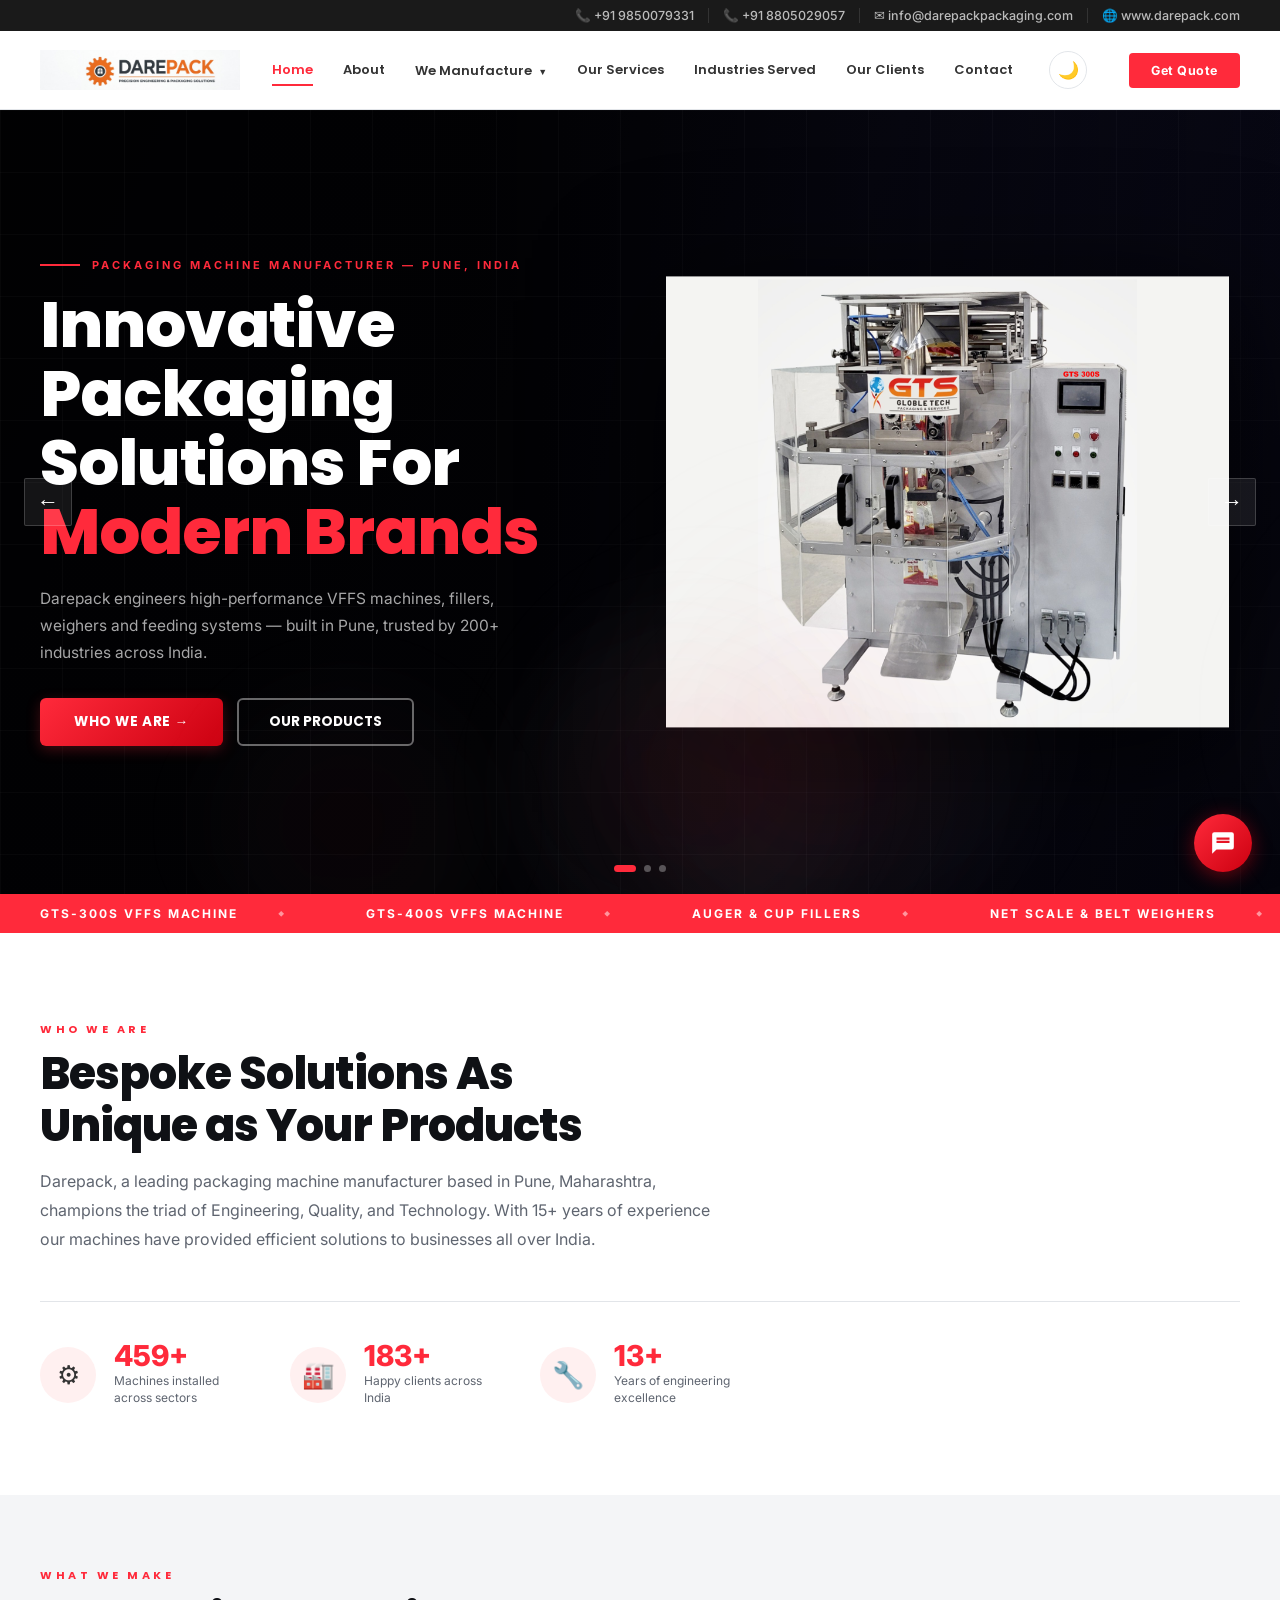
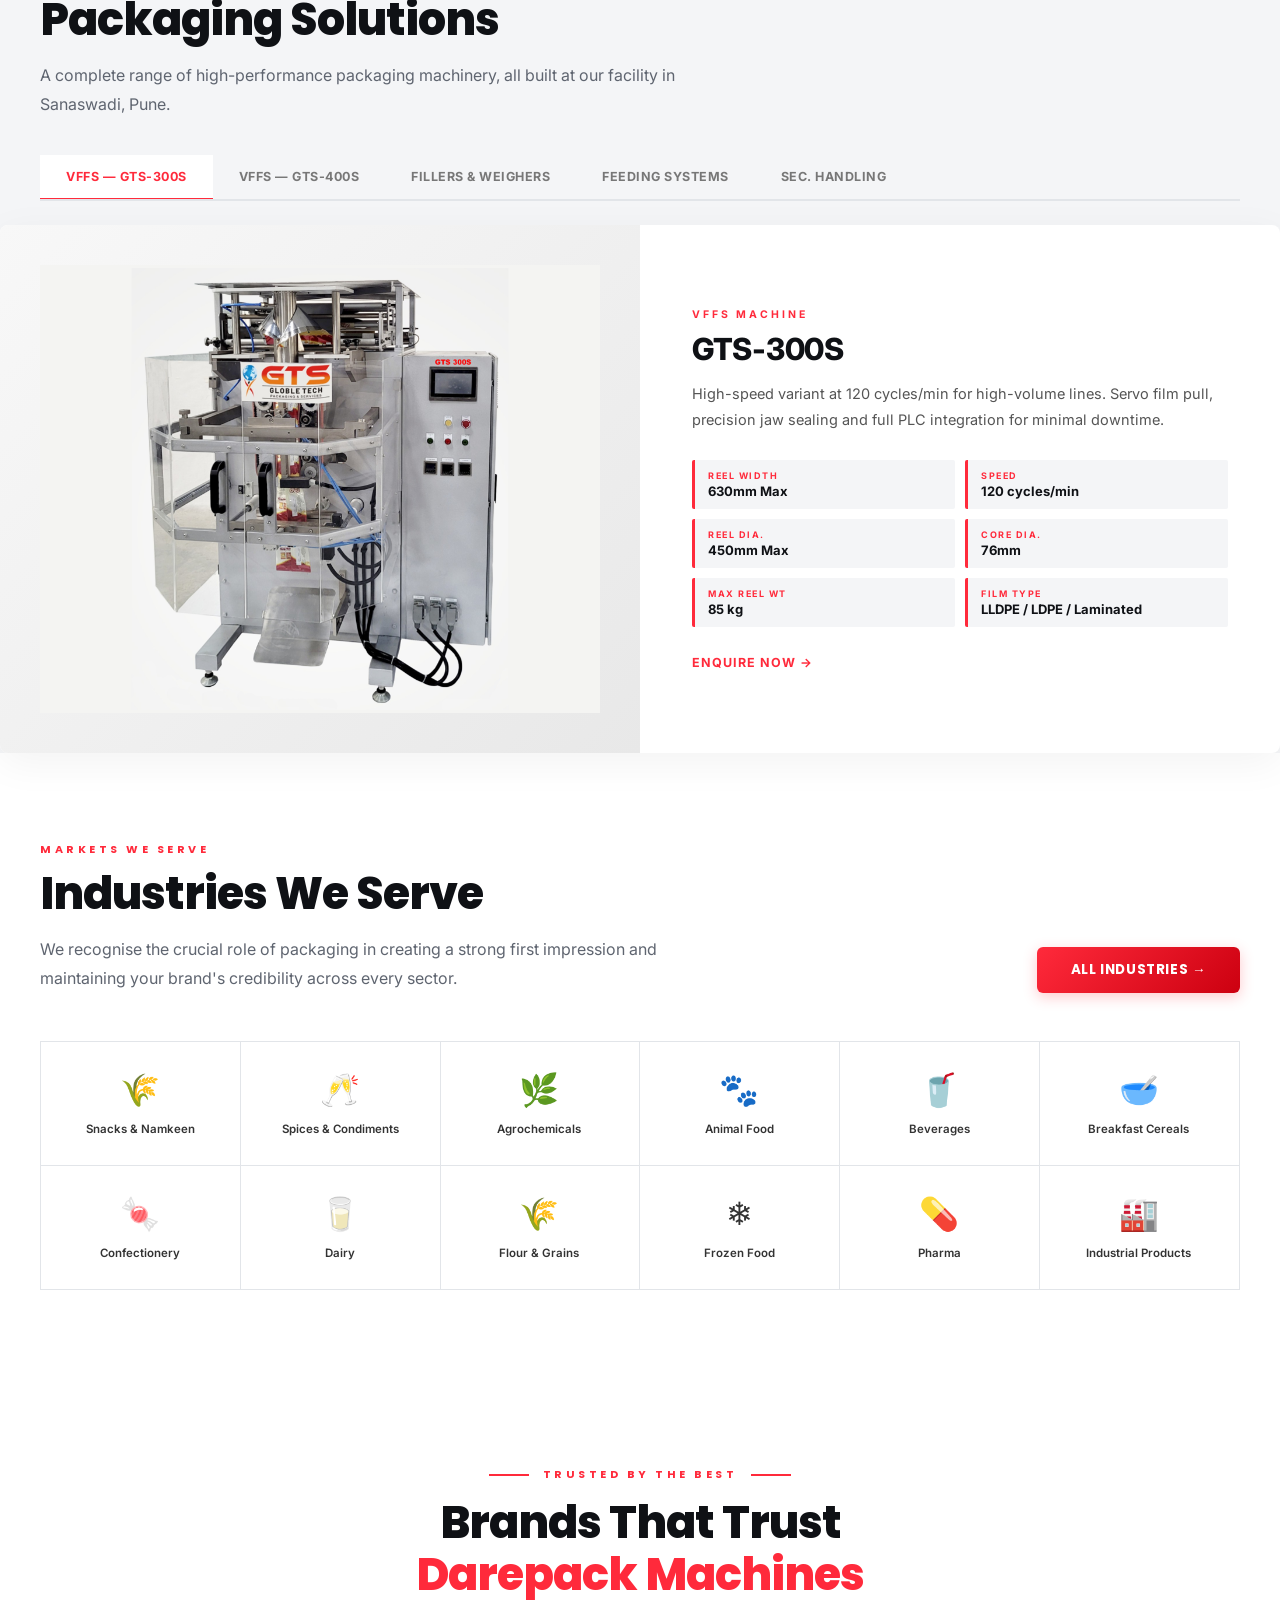
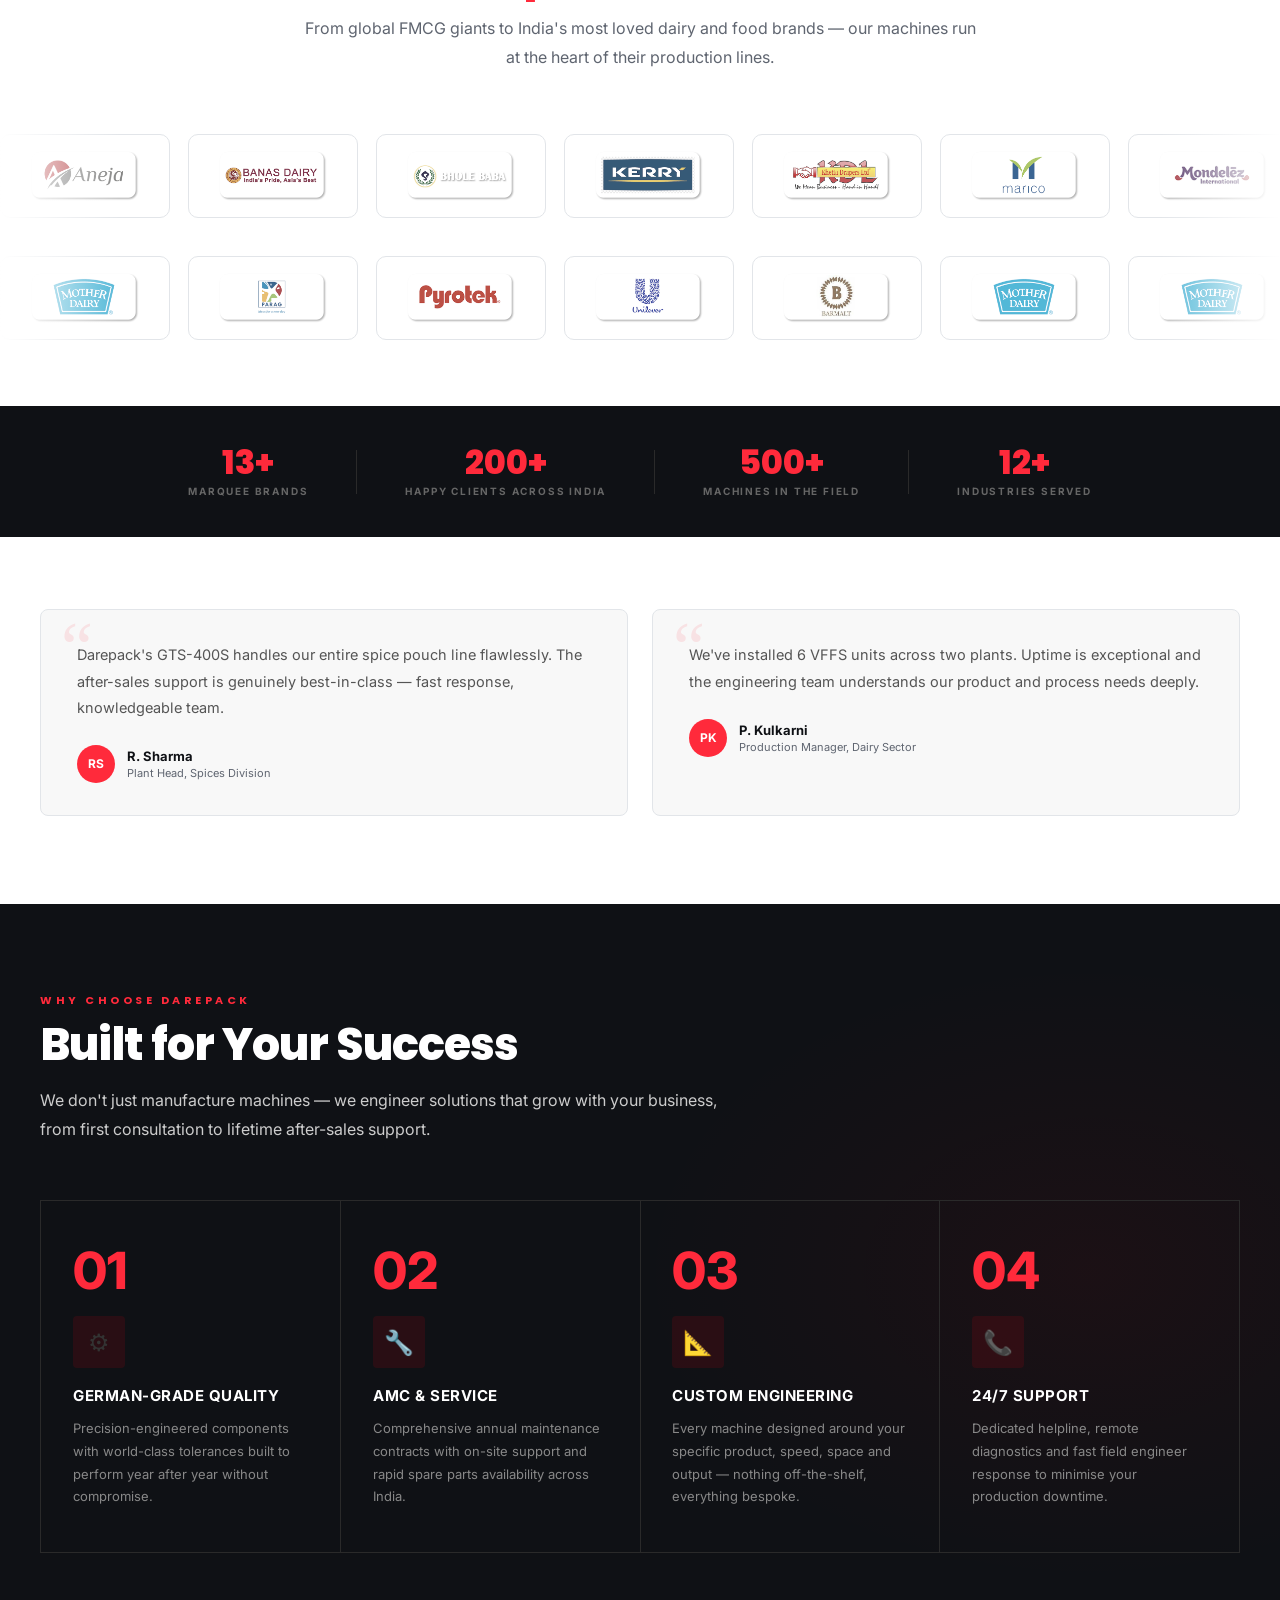
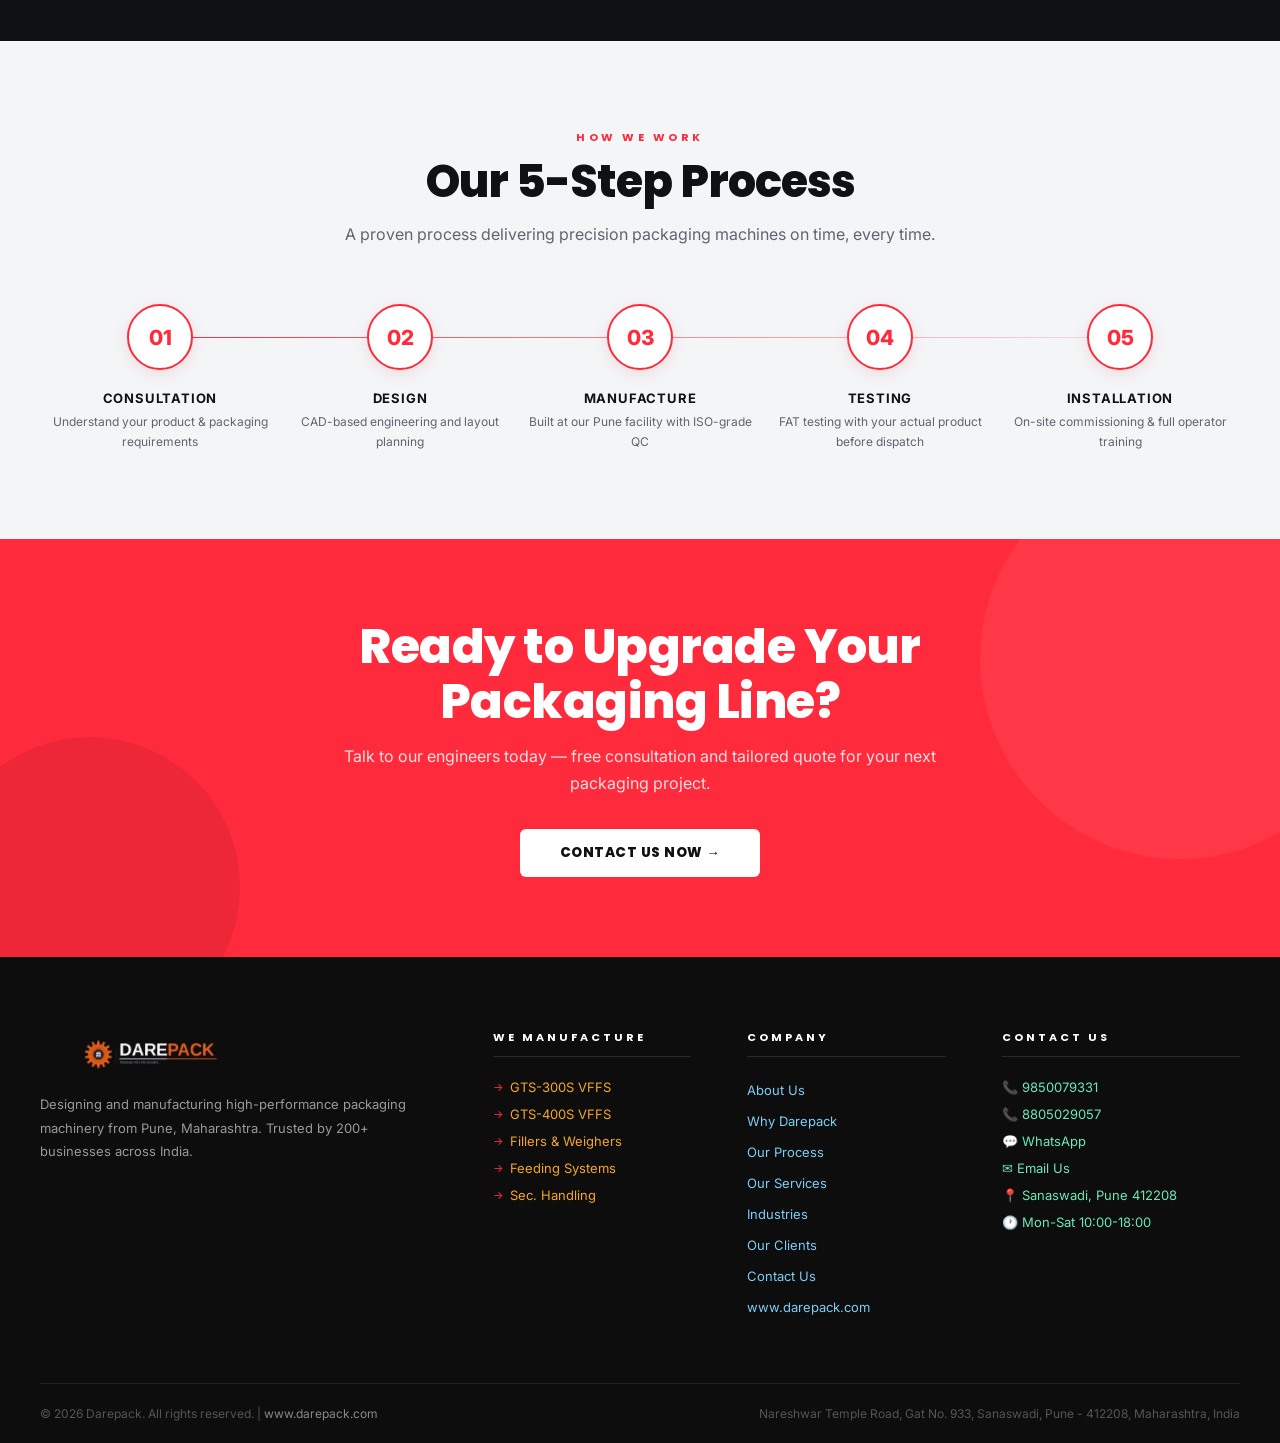
==== commit 277ae828: "Your changes" ====
--- a/index.html
+++ b/index.html
@@ -66,30 +66,27 @@
 
 <nav class="nav" id="main-nav">
   <div class="nav-inner">
-    <a href="index.html" class="nav-logo"><img class="js-logo" src="images/logo.png" alt="Darepack"/></a>
+    <a href="index.html" class="nav-logo"><img class="js-logo" src="images/logo(1).png" alt="Darepack"/></a>
     <div class="nav-links">
       <a href="index.html" class="nav-link active">Home</a>
       <a href="about.html" class="nav-link">About</a>
       <div class="nav-item">
         <a href="products.html" class="nav-link">We Manufacture <span class="nav-arrow">&#9660;</span></a>
         <div class="nav-dropdown">
-          <a href="products.html#vffs" class="nav-dd-item"><span class="nav-dd-icon">&#9881;</span><span class="nav-dd-label">VFFS Machines<span class="nav-dd-sub">GTS-300E / 300S / 400E / 400S</span></span></a>
+          <a href="products.html#vffs" class="nav-dd-item"><span class="nav-dd-icon">&#9881;</span><span class="nav-dd-label">VFFS Machines<span class="nav-dd-sub">GTS-300S / GTS-400S</span></span></a>
           <a href="products.html#fillers" class="nav-dd-item"><span class="nav-dd-icon">&#9878;</span><span class="nav-dd-label">Fillers &amp; Weighers<span class="nav-dd-sub">Auger, Cup, Net Scale, Belt</span></span></a>
           <a href="products.html#feeding" class="nav-dd-item"><span class="nav-dd-icon">&#128260;</span><span class="nav-dd-label">Feeding Systems<span class="nav-dd-sub">Belt, Z-Type, Screw, Vibratory</span></span></a>
           <a href="products.html#handling" class="nav-dd-item"><span class="nav-dd-icon">&#127981;</span><span class="nav-dd-label">Sec. Product Handling<span class="nav-dd-sub">Turn Table, Rotary, Takeaway</span></span></a>
         </div>
       </div>
+      <a href="services.html" class="nav-link">Our Services</a>
       <a href="industries.html" class="nav-link">Industries Served</a>
-              <a href="index.html#clients" class="nav-link">Our Clients</a>
-      <!-- <a href="#clients" class="nav-link">Our Clients</a> -->
+      <a href="index.html#clients" class="nav-link">Our Clients</a>
       <a href="contact.html" class="nav-link">Contact</a>
     </div>
     <div class="nav-right">
-      <a href="tel:9850079331" class="nav-phone">&#128222; +91 9850079331</a>
-      <a href="tel:9850079331" class="nav-icon" title="Call">&#128222;</a>
-      <a href="mailto:info@darepackpackaging.com" class="nav-icon" title="Email">&#9993;</a>
       <button class="theme-toggle" id="theme-toggle" title="Toggle Dark Mode">🌙</button>
-<a href="contact.html" class="nav-cta">Get Quote</a>
+      <a href="contact.html" class="nav-cta">Get Quote</a>
     </div>
   </div>
 </nav>
@@ -111,7 +108,7 @@
     <div class="slide-content"><div class="slide-text">
       <div class="slide-eyebrow"><div class="eyebrow-line"></div><span class="eyebrow-txt">VFFS Packaging Machines</span></div>
       <h2>Enhanced<br/><em>Packaging Solutions</em><br/>At Every Scale</h2>
-      <p class="slide-sub">From GTS-300E to GTS-400S — 80 to 120 cycles/min with Schneider &amp; Siemens controls and custom engineering for your production line.</p>
+      <p class="slide-sub">From GTS-300S to GTS-400S — high-speed VFFS machines with Schneider &amp; Siemens controls and custom engineering for your production line.</p>
       <div class="slide-btns"><a href="products.html" class="btn-red">Packaging Solutions &#8594;</a><a href="contact.html" class="btn-ghost">Request Demo</a></div>
     </div></div>
   </div>
@@ -131,12 +128,10 @@
 </section>
 
 <div class="marquee"><div class="mq-track">
-  <span class="mq-item">GTS-300E VFFS Machine</span><span class="mq-item">GTS-300S VFFS Machine</span>
-  <span class="mq-item">GTS-400E VFFS Machine</span><span class="mq-item">GTS-400S VFFS Machine</span>
+  <span class="mq-item">GTS-300S VFFS Machine</span><span class="mq-item">GTS-400S VFFS Machine</span>
   <span class="mq-item">Auger &amp; Cup Fillers</span><span class="mq-item">Net Scale &amp; Belt Weighers</span>
   <span class="mq-item">Belt &amp; Z-Type Conveyors</span><span class="mq-item">Rotary &amp; Takeaway Tables</span>
-  <span class="mq-item">GTS-300E VFFS Machine</span><span class="mq-item">GTS-300S VFFS Machine</span>
-  <span class="mq-item">GTS-400E VFFS Machine</span><span class="mq-item">GTS-400S VFFS Machine</span>
+  <span class="mq-item">GTS-300S VFFS Machine</span><span class="mq-item">GTS-400S VFFS Machine</span>
   <span class="mq-item">Auger &amp; Cup Fillers</span><span class="mq-item">Net Scale &amp; Belt Weighers</span>
   <span class="mq-item">Belt &amp; Z-Type Conveyors</span><span class="mq-item">Rotary &amp; Takeaway Tables</span>
 </div></div>
@@ -164,26 +159,16 @@
       <p class="sec-p">A complete range of high-performance packaging machinery, all built at our facility in Sanaswadi, Pune.</p>
     </div>
     <div class="sol-tabs rv">
-      <div class="sol-tab on" onclick="solTab(0,this)">VFFS — GTS-300E</div>
-      <div class="sol-tab" onclick="solTab(1,this)">VFFS — GTS-300S</div>
-      <div class="sol-tab" onclick="solTab(2,this)">VFFS — GTS-400E</div>
-      <div class="sol-tab" onclick="solTab(3,this)">VFFS — GTS-400S</div>
-      <div class="sol-tab" onclick="solTab(4,this)">Fillers &amp; Weighers</div>
-      <div class="sol-tab" onclick="solTab(5,this)">Feeding Systems</div>
-      <div class="sol-tab" onclick="solTab(6,this)">Sec. Handling</div>
+      <div class="sol-tab on" onclick="solTab(0,this)">VFFS — GTS-300S</div>
+      <div class="sol-tab" onclick="solTab(1,this)">VFFS — GTS-400S</div>
+      <div class="sol-tab" onclick="solTab(2,this)">Fillers &amp; Weighers</div>
+      <div class="sol-tab" onclick="solTab(3,this)">Feeding Systems</div>
+      <div class="sol-tab" onclick="solTab(4,this)">Sec. Handling</div>
     </div>
   </div>
   <div class="sol-panel on">
-    <div class="sol-img"><img src="images/gts300s.png" alt="GTS-300E"/></div>
-    <div class="sol-body"><div class="sol-cat">VFFS Machine</div><div class="sol-name">GTS-300E</div><p class="sol-desc">High-efficiency VFFS machine for medium-speed packaging. Schneider/Siemens controls deliver consistent performance for powders, granules and laminated films.</p><div class="sol-specs"><div class="sspec"><div class="sspec-k">Reel Width</div><div class="sspec-v">630mm Max</div></div><div class="sspec"><div class="sspec-k">Speed</div><div class="sspec-v">80 cycles/min</div></div><div class="sspec"><div class="sspec-k">Reel Dia.</div><div class="sspec-v">450mm Max</div></div><div class="sspec"><div class="sspec-k">Core Dia.</div><div class="sspec-v">76mm</div></div><div class="sspec"><div class="sspec-k">Max Reel Wt</div><div class="sspec-v">85 kg</div></div><div class="sspec"><div class="sspec-k">Film Type</div><div class="sspec-v">LLDPE / LDPE / Laminated</div></div></div><a href="contact.html" class="sol-cta">Enquire Now &#8594;</a></div>
-  </div>
-  <div class="sol-panel">
-    <div class="sol-img"><img src="images/gts300s.png" alt="GTS-300S"/></div>
+    <div class="sol-img"><img src="images/gts300s.png" alt="gts-300s"/></div>
     <div class="sol-body"><div class="sol-cat">VFFS Machine</div><div class="sol-name">GTS-300S</div><p class="sol-desc">High-speed variant at 120 cycles/min for high-volume lines. Servo film pull, precision jaw sealing and full PLC integration for minimal downtime.</p><div class="sol-specs"><div class="sspec"><div class="sspec-k">Reel Width</div><div class="sspec-v">630mm Max</div></div><div class="sspec"><div class="sspec-k">Speed</div><div class="sspec-v">120 cycles/min</div></div><div class="sspec"><div class="sspec-k">Reel Dia.</div><div class="sspec-v">450mm Max</div></div><div class="sspec"><div class="sspec-k">Core Dia.</div><div class="sspec-v">76mm</div></div><div class="sspec"><div class="sspec-k">Max Reel Wt</div><div class="sspec-v">85 kg</div></div><div class="sspec"><div class="sspec-k">Film Type</div><div class="sspec-v">LLDPE / LDPE / Laminated</div></div></div><a href="contact.html" class="sol-cta">Enquire Now &#8594;</a></div>
-  </div>
-  <div class="sol-panel">
-    <div class="sol-img"><img src="images/gts400s.png" alt="GTS-400E"/></div>
-    <div class="sol-body"><div class="sol-cat">VFFS Machine</div><div class="sol-name">GTS-400E</div><p class="sol-desc">Wide-format 830mm reel handling ideal for larger bag sizes. Robust frame, easy-access panels, engineered for demanding industrial environments.</p><div class="sol-specs"><div class="sspec"><div class="sspec-k">Reel Width</div><div class="sspec-v">830mm Max</div></div><div class="sspec"><div class="sspec-k">Speed</div><div class="sspec-v">80 cycles/min</div></div><div class="sspec"><div class="sspec-k">Reel Dia.</div><div class="sspec-v">500mm Max</div></div><div class="sspec"><div class="sspec-k">Core Dia.</div><div class="sspec-v">76mm</div></div><div class="sspec"><div class="sspec-k">Max Reel Wt</div><div class="sspec-v">85 kg</div></div><div class="sspec"><div class="sspec-k">Film Type</div><div class="sspec-v">LLDPE / LDPE / Laminated</div></div></div><a href="contact.html" class="sol-cta">Enquire Now &#8594;</a></div>
   </div>
   <div class="sol-panel">
     <div class="sol-img"><img src="images/gts400s.png" alt="GTS-400S"/></div>
@@ -202,6 +187,8 @@
     <div class="sol-body"><div class="sol-cat">Secondary Handling</div><div class="sol-name">Sec. Product Handling</div><p class="sol-desc">Turn tables, rotary tables and takeaway conveyors — designed to integrate seamlessly with your primary packaging line for smooth, continuous operation.</p><div class="sol-specs"><div class="sspec"><div class="sspec-k">Types</div><div class="sspec-v">Turn &amp; Rotary Table</div></div><div class="sspec"><div class="sspec-k">Also</div><div class="sspec-v">Takeaway Conveyor</div></div><div class="sspec"><div class="sspec-k">Build</div><div class="sspec-v">SS 304 Stainless Steel</div></div><div class="sspec"><div class="sspec-k">Drive</div><div class="sspec-v">Motor Driven</div></div></div><a href="contact.html" class="sol-cta">Enquire Now &#8594;</a></div>
   </div>
 </section>
+
+<!-- OUR SERVICES SECTION REMOVED — now a dedicated page at services.html -->
 
 <section class="sec" id="industries">
   <div class="sec-wrap">
@@ -226,7 +213,6 @@
   </div>
 </section>
 
-<!-- ═══════════════ OUR CLIENTS SECTION ═══════════════ -->
 <section class="sec clients-sec" id="clients">
   <div class="sec-wrap">
     <div class="rv" style="text-align:center">
@@ -292,18 +278,12 @@
         <div class="cquote-card">
           <div class="cquote-mark">&#8220;</div>
           <p class="cquote-text">Darepack's GTS-400S handles our entire spice pouch line flawlessly. The after-sales support is genuinely best-in-class — fast response, knowledgeable team.</p>
-          <div class="cquote-author">
-            <div class="cquote-av">RS</div>
-            <div><div class="cquote-name">R. Sharma</div><div class="cquote-co">Plant Head, Spices Division</div></div>
-          </div>
+          <div class="cquote-author"><div class="cquote-av">RS</div><div><div class="cquote-name">R. Sharma</div><div class="cquote-co">Plant Head, Spices Division</div></div></div>
         </div>
         <div class="cquote-card">
           <div class="cquote-mark">&#8220;</div>
           <p class="cquote-text">We've installed 6 VFFS units across two plants. Uptime is exceptional and the engineering team understands our product and process needs deeply.</p>
-          <div class="cquote-author">
-            <div class="cquote-av">PK</div>
-            <div><div class="cquote-name">P. Kulkarni</div><div class="cquote-co">Production Manager, Dairy Sector</div></div>
-          </div>
+          <div class="cquote-author"><div class="cquote-av">PK</div><div><div class="cquote-name">P. Kulkarni</div><div class="cquote-co">Production Manager, Dairy Sector</div></div></div>
         </div>
       </div>
     </div>
@@ -347,8 +327,16 @@
   <div class="sec-wrap">
     <div class="foot-grid">
       <div><div class="foot-logo"><img class="js-foot-logo" src="images/logo.png" alt="Darepack"/></div><p class="foot-desc">Designing and manufacturing high-performance packaging machinery from Pune, Maharashtra. Trusted by 200+ businesses across India.</p></div>
-      <div class="foot-col col-products"><h5>We Manufacture</h5><ul><li><a href="products.html">GTS-300E VFFS</a></li><li><a href="products.html">GTS-300S VFFS</a></li><li><a href="products.html">GTS-400E VFFS</a></li><li><a href="products.html">GTS-400S VFFS</a></li><li><a href="products.html">Fillers &amp; Weighers</a></li><li><a href="products.html">Feeding Systems</a></li><li><a href="products.html">Sec. Handling</a></li></ul></div>
-      <div class="foot-col col-company"><h5>Company</h5><ul><li><a href="about.html">About Us</a></li><li><a href="index.html#why">Why Darepack</a></li><li><a href="index.html#process">Our Process</a></li><li><a href="industries.html">Industries</a></li><li><a href="#clients">Our Clients</a></li><li><a href="contact.html">Contact Us</a></li><li><a href="https://www.darepack.com" target="_blank">www.darepack.com</a></li></ul></div>
+<div class="foot-col col-products">
+  <h5>We Manufacture</h5>
+  <ul>
+    <li><a href="products.html">GTS-300S VFFS</a></li>
+    <li><a href="products.html">GTS-400S VFFS</a></li>
+    <li><a href="products.html">Fillers &amp; Weighers</a></li>
+    <li><a href="products.html">Feeding Systems</a></li>
+    <li><a href="products.html">Sec. Handling</a></li>
+  </ul>
+</div>      <div class="foot-col col-company"><h5>Company</h5><ul><li><a href="about.html">About Us</a></li><li><a href="index.html#why">Why Darepack</a></li><li><a href="index.html#process">Our Process</a></li><li><a href="services.html">Our Services</a></li><li><a href="industries.html">Industries</a></li><li><a href="#clients">Our Clients</a></li><li><a href="contact.html">Contact Us</a></li><li><a href="https://www.darepack.com" target="_blank">www.darepack.com</a></li></ul></div>
       <div class="foot-col col-contact"><h5>Contact Us</h5><ul><li><a href="tel:9850079331">&#128222; 9850079331</a></li><li><a href="tel:8805029057">&#128222; 8805029057</a></li><li><a href="https://wa.me/919850079331" target="_blank">&#128172; WhatsApp</a></li><li><a href="mailto:info@darepackpackaging.com">&#9993; Email Us</a></li><li><a href="contact.html">&#128205; Sanaswadi, Pune 412208</a></li><li><a href="contact.html">&#128336; Mon-Sat 10:00-18:00</a></li></ul></div>
     </div>
     <div class="foot-bottom"><p>&#169; 2026 Darepack. All rights reserved. | <a href="https://www.darepack.com" target="_blank">www.darepack.com</a></p><p>Nareshwar Temple Road, Gat No. 933, Sanaswadi, Pune - 412208, Maharashtra, India</p></div>
@@ -361,7 +349,7 @@
   <div class="dp-msgs" id="dp-msgs"></div>
   <div class="dp-chips" id="dp-chips">
     <button class="dp-chip" data-q="What machines do you make?">Our machines</button>
-    <button class="dp-chip" data-q="GTS-300E specs">GTS-300E specs</button>
+    <button class="dp-chip" data-q="GTS-300S specs">GTS-300S specs</button>
     <button class="dp-chip" data-q="How do I get a price quote?">Get a quote</button>
     <button class="dp-chip" data-q="Which industries do you serve?">Industries</button>
     <button class="dp-chip" data-q="Where is Darepack located?">Location</button>
@@ -373,24 +361,21 @@
 <script src="js/images.js"></script>
 <script src="js/main.js"></script>
 <script src="js/darkmode.js"></script>
-<!-- <script src="js/darkmode.js"></script> -->
 <script>
 function solTab(n,el){document.querySelectorAll('.sol-tab').forEach(function(t){t.classList.remove('on');});document.querySelectorAll('.sol-panel').forEach(function(p){p.classList.remove('on');});el.classList.add('on');document.querySelectorAll('.sol-panel')[n].classList.add('on');}
 window.addEventListener('scroll',function(){document.getElementById('main-nav').classList.toggle('shadow',window.scrollY>8);});
 (function(){
   var FAQ=[
     {keys:['hello','hi','hey','namaste'],ans:'Hello! Welcome to Darepack.\n\nI can help with machine specs, pricing, industries and contact details.\n\nWhat can I help you with today?'},
-    {keys:['machines','products','what do you make','range','vffs'],ans:'Darepack manufactures:\n\n1. GTS-300E VFFS - 80 cycles/min\n2. GTS-300S VFFS - 120 cycles/min\n3. GTS-400E VFFS - 80 cycles/min wide\n4. GTS-400S VFFS - 100 cycles/min wide\n5. Auger, Cup and Net Scale Fillers\n6. Belt, Z-Type and Screw Conveyors\n7. Vibratory Feeders\n8. Turn and Rotary Tables'},
-    {keys:['gts300e','gts-300e','300e'],ans:'GTS-300E:\n80 cycles/min\nReel: 630mm Max\nDia: 450mm | Wt: 85kg\nLLDPE / LDPE / Laminated\n\nCall: +91 9850079331'},
+    {keys:['machines','products','what do you make','range','vffs'],ans:'Darepack manufactures:\n\n1. GTS-300S VFFS - 120 cycles/min\n2. GTS-400S VFFS - 100 cycles/min wide\n3. Auger, Cup and Net Scale Fillers\n4. Belt, Z-Type and Screw Conveyors\n5. Vibratory Feeders\n6. Turn and Rotary Tables'},
     {keys:['gts300s','gts-300s','300s'],ans:'GTS-300S (High Speed):\n120 cycles/min\nReel: 630mm Max\nServo film pull + precision sealing\n\nCall: +91 9850079331'},
-    {keys:['gts400e','gts-400e','400e'],ans:'GTS-400E (Wide Format):\n80 cycles/min\nReel: 830mm Max\nDia: 500mm\n\nCall: +91 9850079331'},
     {keys:['gts400s','gts-400s','400s'],ans:'GTS-400S (Wide + Fast):\n100 cycles/min\nReel: 830mm Max\nDia: 500mm\n\nCall: +91 9850079331'},
     {keys:['price','cost','quote','rate','how much'],ans:'Pricing depends on model and customisation.\n\nCall: +91 9850079331\nCall: +91 8805029057\nEmail: info@darepackpackaging.com\n\nWe respond within 24 hours!'},
     {keys:['location','address','where','pune','sanaswadi'],ans:'Nareshwar Temple Road, Gat No. 933\nSanaswadi, Pune - 412208\n\nMon-Sat 10:00 AM - 6:00 PM'},
     {keys:['contact','phone','call','whatsapp'],ans:'+91 9850079331\n+91 8805029057\nWhatsApp: +91 9850079331\ninfo@darepackpackaging.com'},
     {keys:['industry','industries','food','snacks','spices','pharma','dairy'],ans:'Darepack serves 12+ industries:\nSnacks | Spices | Agro | Animal Food\nBeverages | Cereals | Confectionery\nDairy | Flour | Frozen | Pharma | Industrial'},
     {keys:['clients','customers','brands'],ans:'Darepack is trusted by 13+ marquee brands including:\nMondelēz, Unilever, Marico, Kerry\nBanas Dairy, Mother Dairy, Parag\nPyrotek, Adama, Barmalt, Khetia and more!'},
-    {keys:['amc','service','support','maintenance'],ans:'After-sales support:\nAnnual Maintenance Contracts (AMC)\nOn-site support across India\nRapid spare parts\n24/7 helpline: +91 9850079331'},
+    {keys:['amc','service','support','maintenance','refurb','spare','onsite','on site','on-site'],ans:'Our Services:\n\n1. VFFS Refurbishment — restore old machines\n2. Spare Parts — genuine parts, fast delivery\n3. On-Site Service — AMC, breakdown, training\n\nVisit: services.html\nCall: +91 9850079331'},
     {keys:['thank','thanks','great','awesome'],ans:'You are most welcome!\n\nCall: +91 9850079331'},
   ];
   var DEFAULT='Our team can help!\n\n+91 9850079331\ninfo@darepackpackaging.com';
@@ -413,4 +398,4 @@
 })();
 </script>
 </body>
-</html>+</html>
--- a/css/style.css
+++ b/css/style.css
@@ -31,11 +31,35 @@
 .topbar a:hover { color: var(--red); }
 
 /* ─── MAIN NAV ─── */
-.nav { position: sticky; top: 0; z-index: 1000; background: rgba(255,255,255,0.95); backdrop-filter: blur(12px); border-bottom: 1px solid var(--border); transition: box-shadow .3s; }
+.nav { position: sticky; top: 0; z-index: 1000; background: rgba(255,255,255,0.97); backdrop-filter: blur(12px); border-bottom: 1px solid var(--border); transition: box-shadow .3s, background .3s; }
 .nav.shadow { box-shadow: 0 4px 32px rgba(0,0,0,.08); }
 .nav-inner { max-width: var(--max); margin: 0 auto; padding: 0 var(--pad); height: 78px; display: flex; align-items: center; justify-content: space-between; gap: 16px; }
+
+/* ─── LOGO — Base (Light Mode) ─── */
 .nav-logo { display: flex; align-items: center; background: transparent !important; padding: 0 !important; }
-.nav-logo img { height: 56px !important; width: auto !important; max-width: 200px !important; object-fit: contain !important; display: block !important; background: transparent !important; mix-blend-mode: multiply !important; }
+.nav-logo img {
+  height: 56px !important;
+  width: auto !important;
+  max-width: 200px !important;
+  object-fit: contain !important;
+  display: block !important;
+  background: transparent !important;
+  mix-blend-mode: normal !important;
+  padding: 0 !important;
+  border-radius: 0 !important;
+  box-shadow: none !important;
+  transition: background .3s, padding .3s, border-radius .3s;
+}
+
+body:not(.dark-mode) .nav-logo img {
+  background: transparent !important;
+  mix-blend-mode: normal !important;
+  padding: 0 !important;
+  border-radius: 0 !important;
+  box-shadow: none !important;
+  filter: none !important;
+}
+
 .nav-links { display: flex; align-items: center; gap: 30px; flex-shrink: 1; }
 .nav-link { font-size: 13px; font-weight: 600; color: #333; padding: 4px 0; position: relative; transition: color .2s; white-space: nowrap; }
 .nav-link::after { content: ''; position: absolute; bottom: -2px; left: 0; width: 0; height: 2px; background: var(--red); transition: width .25s; }
@@ -258,7 +282,7 @@
 /* ─── ABOUT PAGE ─── */
 .about-2col { display: grid; grid-template-columns: 1fr 1fr; gap: 72px; align-items: center; }
 .about-imgbox { position: relative; }
-.about-mainimg { width: 100%; object-fit: contain; background: var(--grey); border-radius: 4px; padding: 24px; }
+.about-mainimg { width: 100%; height: 400px; object-fit: cover; object-position: top; background: var(--grey); border-radius: 4px; }
 .about-imgbox::before { content: ''; position: absolute; left: -12px; top: 10%; width: 5px; height: 80%; background: var(--red); border-radius: 3px; }
 .about-badge { position: absolute; bottom: -20px; right: -20px; background: var(--red); color: #fff; padding: 24px 28px; text-align: center; border-radius: 2px; box-shadow: 0 12px 32px rgba(227,6,19,.4); }
 .about-badge strong { font-size: 2.4rem; font-weight: 800; line-height: 1; display: block; }
@@ -273,8 +297,28 @@
 /* ─── FOOTER ─── */
 footer { background: #0d0d0d; padding: 72px 0 0; }
 .foot-grid { display: grid; grid-template-columns: 2fr 1fr 1fr 1.2fr; gap: 56px; padding-bottom: 56px; border-bottom: 1px solid #222; }
-.foot-logo { margin-bottom: 16px; background: transparent !important; }
-.foot-logo img { height: 48px !important; width: auto !important; max-width: 200px !important; object-fit: contain !important; display: block !important; background: #fff !important; padding: 8px 12px !important; border-radius: 6px !important; }
+
+/* Footer logo — transparent by default, no white box */
+.foot-logo {
+  margin-bottom: 16px;
+  background: transparent !important;
+  border: none !important;
+  box-shadow: none !important;
+  padding: 0 !important;
+}
+.foot-logo img {
+  height: 48px !important;
+  width: auto !important;
+  max-width: 200px !important;
+  object-fit: contain !important;
+  display: block !important;
+  background: transparent !important;
+  padding: 0 !important;
+  border-radius: 0 !important;
+  border: none !important;
+  box-shadow: none !important;
+}
+
 .foot-desc { color: #999; font-size: 13px; line-height: 1.8; }
 .foot-col h5 { font-size: 11px; font-weight: 700; letter-spacing: 3px; color: #ffffff; text-transform: uppercase; margin-bottom: 22px; padding-bottom: 10px; border-bottom: 1px solid #2a2a2a; }
 .foot-col ul { list-style: none; }
@@ -391,8 +435,9 @@
 body.dark-mode .nav-phone { color: #ccc; }
 body.dark-mode .topbar { background: #080808; }
 body.dark-mode .sec { background: #0d0d0d; }
-body.dark-mode .sec-h2 { color: #f0f0f0; }
+body.dark-mode .sec-h2 { color: #ffffff !important; }
 body.dark-mode .sec-p { color: #a0a8b8; }
+body.dark-mode .sec-label { color: var(--red) !important; }
 body.dark-mode .solutions-sec { background: #111118; }
 body.dark-mode .process-sec { background: #111118; }
 body.dark-mode .about-stats { border-top-color: #222; }
@@ -435,20 +480,90 @@
 body.dark-mode .cquote-name { color: #f0f0f0; }
 body.dark-mode footer { background: #080808; }
 body.dark-mode .foot-bottom p { color: #444; }
-body.dark-mode .nav-dropdown { background: #1a1a2e; border-color: #2a2a3a; }
+body.dark-mode .nav-dropdown { background: #12121f; border-color: #303044; }
 body.dark-mode .nav-dd-item { color: #ccc; }
-body.dark-mode .nav-dd-item:hover { background: #111118; }
-body.dark-mode .nav-dd-sub { color: #666; }
+body.dark-mode .nav-dd-item:hover { background: #0b0b12; }
+body.dark-mode .nav-dd-sub { color: #9aa0b0; }
 body.dark-mode .page-hero { background: linear-gradient(115deg,#020208 0%,#05050f 100%); }
 body.dark-mode .about-mainimg { background: #1a1a2e; }
 body.dark-mode .feat { border-color: #2a2a3a; }
 body.dark-mode .feat h4 { color: #f0f0f0; }
 body.dark-mode .feat p { color: #a0a8b8; }
-body.dark-mode .nav-logo img { mix-blend-mode: normal !important; background: #fff !important; padding: 6px 10px !important; border-radius: 6px !important; }
-body.dark-mode .foot-logo img { background: #fff !important; }
+
+/* ─── DARK MODE — Nav Logo ─── */
+body.dark-mode .nav-logo img {
+  mix-blend-mode: normal !important;
+  background: transparent !important;
+  padding: 0 !important;
+  border-radius: 0 !important;
+  box-shadow: none !important;
+  filter: none !important;
+}
+
+/* ─── DARK MODE — Footer Logo — NO white box ─── */
+body.dark-mode .foot-logo {
+  background: transparent !important;
+  border: none !important;
+  box-shadow: none !important;
+  padding: 0 !important;
+}
+body.dark-mode .foot-logo img {
+  background: transparent !important;
+  border: none !important;
+  box-shadow: none !important;
+  padding: 0 !important;
+  border-radius: 0 !important;
+}
+
+/* ─── DARK MODE — Comparison Table HIGH CONTRAST FIX ─── */
+body.dark-mode table {
+  background: #12121f !important;
+  color: #f0f0f0 !important;
+  border-collapse: collapse !important;
+}
+body.dark-mode table thead tr,
+body.dark-mode table th {
+  background: #000000 !important;
+  color: #ffffff !important;
+}
+body.dark-mode table td {
+  background: #12121f !important;
+  color: #e8e8e8 !important;
+  border-color: #2a2a3a !important;
+}
+body.dark-mode table tr:nth-child(even) td {
+  background: #1a1a2e !important;
+  color: #e8e8e8 !important;
+}
+body.dark-mode table tr:hover td {
+  background: #22223a !important;
+  color: #ffffff !important;
+}
+body.dark-mode .comparison-table,
+body.dark-mode .compare-sec,
+body.dark-mode [class*="compare"] {
+  background: #12121f !important;
+  color: #e8e8e8 !important;
+}
 
 /* ─── THEME TOGGLE BUTTON ─── */
-.theme-toggle { width: 38px; height: 38px; border-radius: 50%; border: 1.5px solid var(--border); background: transparent; margin-left: 4px; margin-right: 4px; cursor: pointer; display: flex; align-items: center; justify-content: center; font-size: 17px; transition: all .2s; flex-shrink: 0; color: #333; }
+.theme-toggle {
+  width: 38px;
+  height: 38px;
+  border-radius: 50%;
+  border: 1.5px solid var(--border);
+  background: transparent;
+  margin-left: 4px;
+  margin-right: 32px;
+  cursor: pointer;
+  display: flex;
+  align-items: center;
+  justify-content: center;
+  font-size: 17px;
+  transition: all .2s;
+  flex-shrink: 0;
+  color: #333;
+}
 .theme-toggle:hover { background: var(--grey); border-color: var(--red); }
 body.dark-mode .theme-toggle { border-color: #333; color: #ccc; }
 body.dark-mode .theme-toggle:hover { background: #1a1a2e; border-color: var(--red); }
@@ -457,4 +572,88 @@
 .nav-item { position: relative; }
 .nav-dropdown { visibility: hidden; opacity: 0; transform: translateY(8px); transition: opacity .25s ease, transform .25s ease, visibility .25s ease; pointer-events: none; }
 .nav-item:hover .nav-dropdown { visibility: visible; opacity: 1; transform: translateY(0); pointer-events: all; }
-.nav-item::after { content: ''; position: absolute; top: 100%; left: 0; width: 100%; height: 12px; }+.nav-item::after { content: ''; position: absolute; top: 100%; left: 0; width: 100%; height: 12px; }
+
+
+/* ══════════════════════════════════════════
+   BUGFIXES — April 2026
+══════════════════════════════════════════ */
+
+/* FIX 1 — VFFS Comparison Table: visible row lines in dark mode */
+body.dark-mode .compare-table,
+body.dark-mode [class*="vffs-compare"],
+body.dark-mode .comparison-section table,
+body.dark-mode table {
+  border-collapse: collapse !important;
+}
+body.dark-mode table tr {
+  border-bottom: 1px solid #2e2e45 !important;
+}
+body.dark-mode table td,
+body.dark-mode table th {
+  border: 1px solid #2e2e45 !important;
+}
+
+/* FIX 3 — Industries grid: industry names visible in dark mode */
+body.dark-mode [style*="font-size:11.5px;font-weight:600;color:#333"],
+body.dark-mode [style*="font-size:17px;font-weight:800;color:#111"] {
+  color: #f0f0f0 !important;
+}
+
+/* Industries secondary grid — text always white in dark mode */
+body.dark-mode .ind-name { color: #f0f0f0 !important; }
+
+/* Any inline-styled industry name override */
+body.dark-mode div[style*="color:#333"],
+body.dark-mode div[style*="color: #333"],
+body.dark-mode div[style*="color:#111"],
+body.dark-mode div[style*="color: #111"] {
+  color: #e8e8e8 !important;
+}
+body.dark-mode p[style*="color:#666"],
+body.dark-mode p[style*="color: #666"] {
+  color: #9aa0b0 !important;
+}
+
+/* ══════════════════════════════════════════
+   FIX — VFFS Comparison Section + Table Dark Mode
+══════════════════════════════════════════ */
+
+/* Fix the light grey section background behind the table */
+body.dark-mode section[style*="background:#f7f7f7"],
+body.dark-mode section[style*="background: #f7f7f7"] {
+  background: #0d0d0d !important;
+}
+
+/* Section heading text */
+body.dark-mode section[style*="background:#f7f7f7"] .sec-h2,
+body.dark-mode section[style*="background:#f7f7f7"] .sec-label {
+  color: #ffffff !important;
+}
+
+/* Table rows */
+body.dark-mode table tbody tr {
+  background: #111118 !important;
+  border-bottom: 1px solid #2a2a3a !important;
+}
+body.dark-mode table tbody tr:nth-child(even) {
+  background: #1a1a2e !important;
+}
+body.dark-mode table tbody tr td {
+  background: inherit !important;
+  color: #e8e8e8 !important;
+  border-bottom: 1px solid #2a2a3a !important;
+}
+body.dark-mode table tbody tr td[style*="color:#555"],
+body.dark-mode table tbody tr td[style*="color: #555"] {
+  color: #a0a8b8 !important;
+}
+body.dark-mode table tbody tr td[style*="color:#e30613"] {
+  color: var(--red) !important;
+}
+body.dark-mode table thead tr,
+body.dark-mode table thead th {
+  background: #000000 !important;
+  color: #ffffff !important;
+  border-bottom: 2px solid #2a2a3a !important;
+}
--- a/css/navdrop.css
+++ b/css/navdrop.css
@@ -118,14 +118,14 @@
 
 /* ─── Dark mode dropdown ─── */
 body.dark-mode .nav-dropdown {
-  background: #1a1a2e;
-  border-color: #2a2a3a;
-  box-shadow: 0 16px 48px rgba(0,0,0,.4);
+  background: #12121f;
+  border-color: #303044;
+  box-shadow: 0 18px 54px rgba(0,0,0,.58);
 }
 
 body.dark-mode .nav-dropdown::before {
-  background: #1a1a2e;
-  border-color: #2a2a3a;
+  background: #12121f;
+  border-color: #303044;
 }
 
 body.dark-mode .nav-dd-item {
@@ -133,7 +133,7 @@
 }
 
 body.dark-mode .nav-dd-item:hover {
-  background: #111118;
+  background: #0b0b12;
   color: #ff2a3b;
 }
 
@@ -154,5 +154,5 @@
 }
 
 body.dark-mode .nav-dd-sub {
-  color: #555;
-}+  color: #9aa0b0;
+}
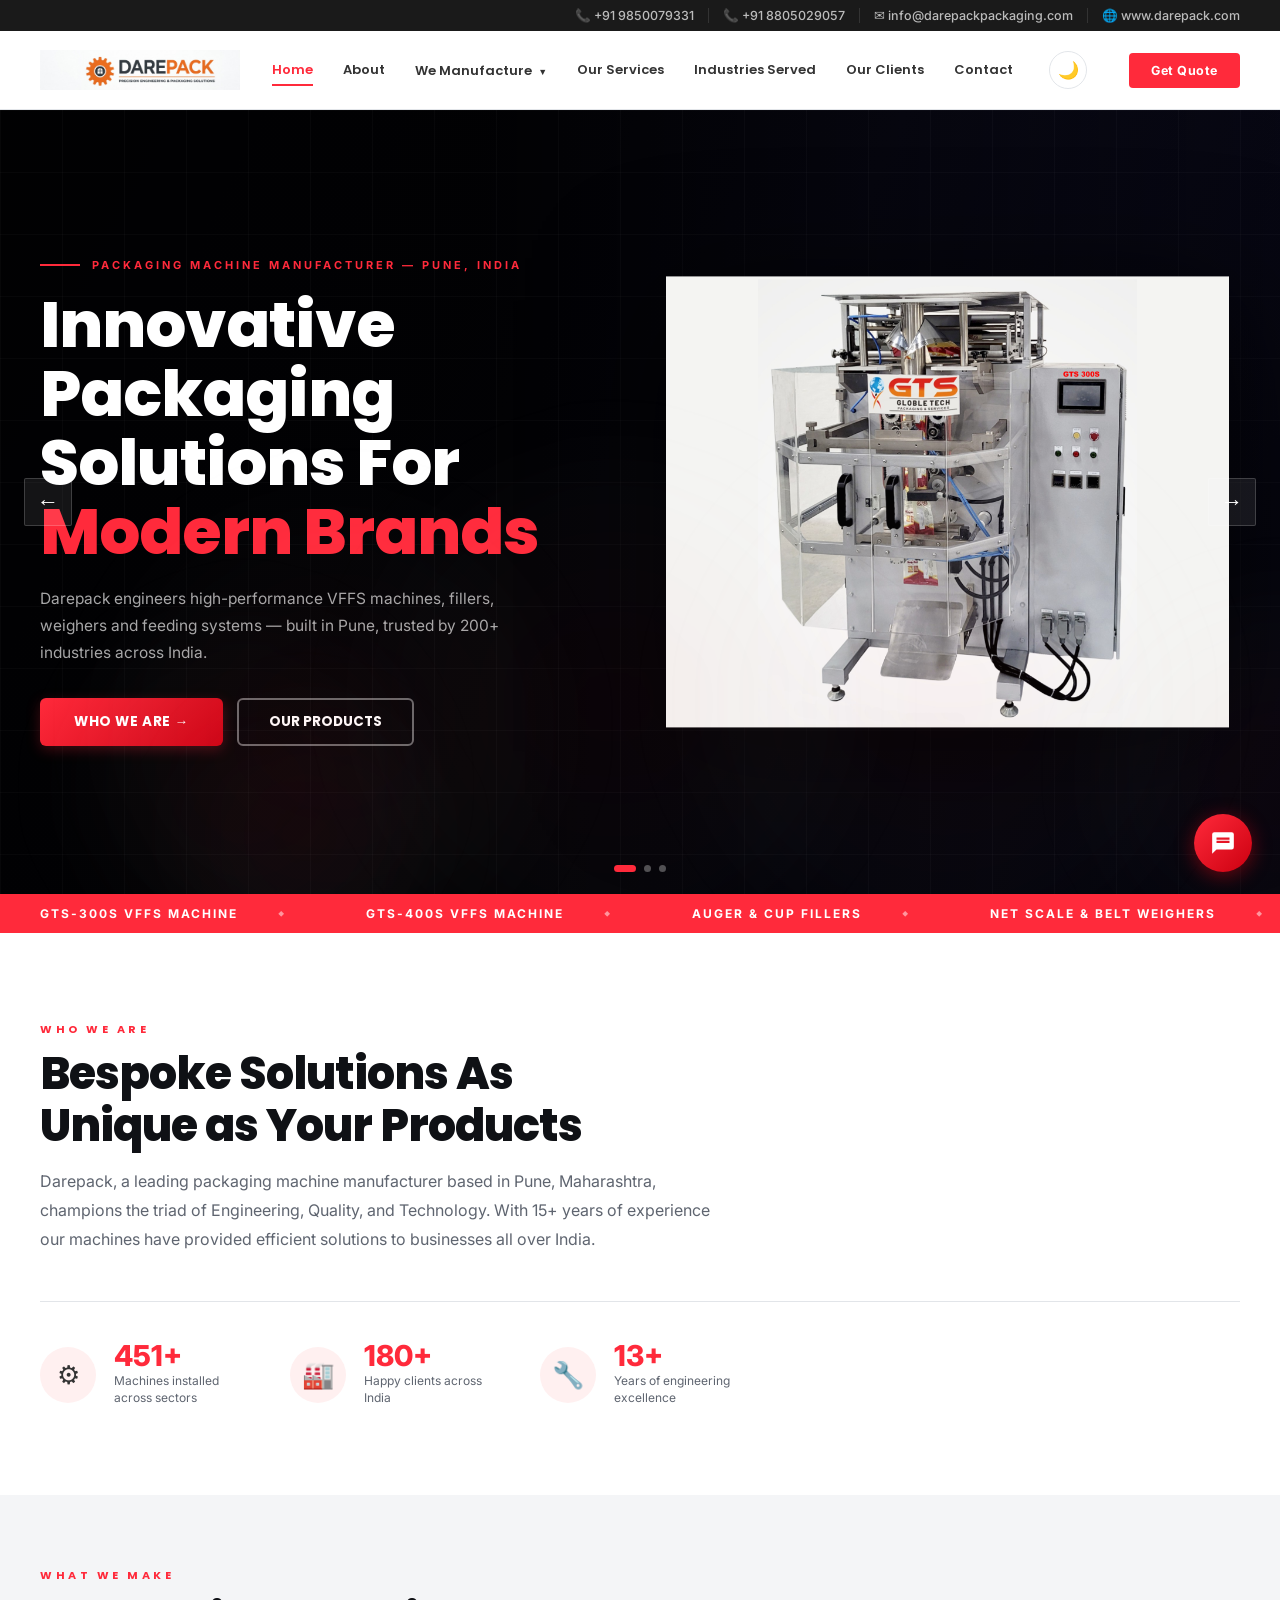
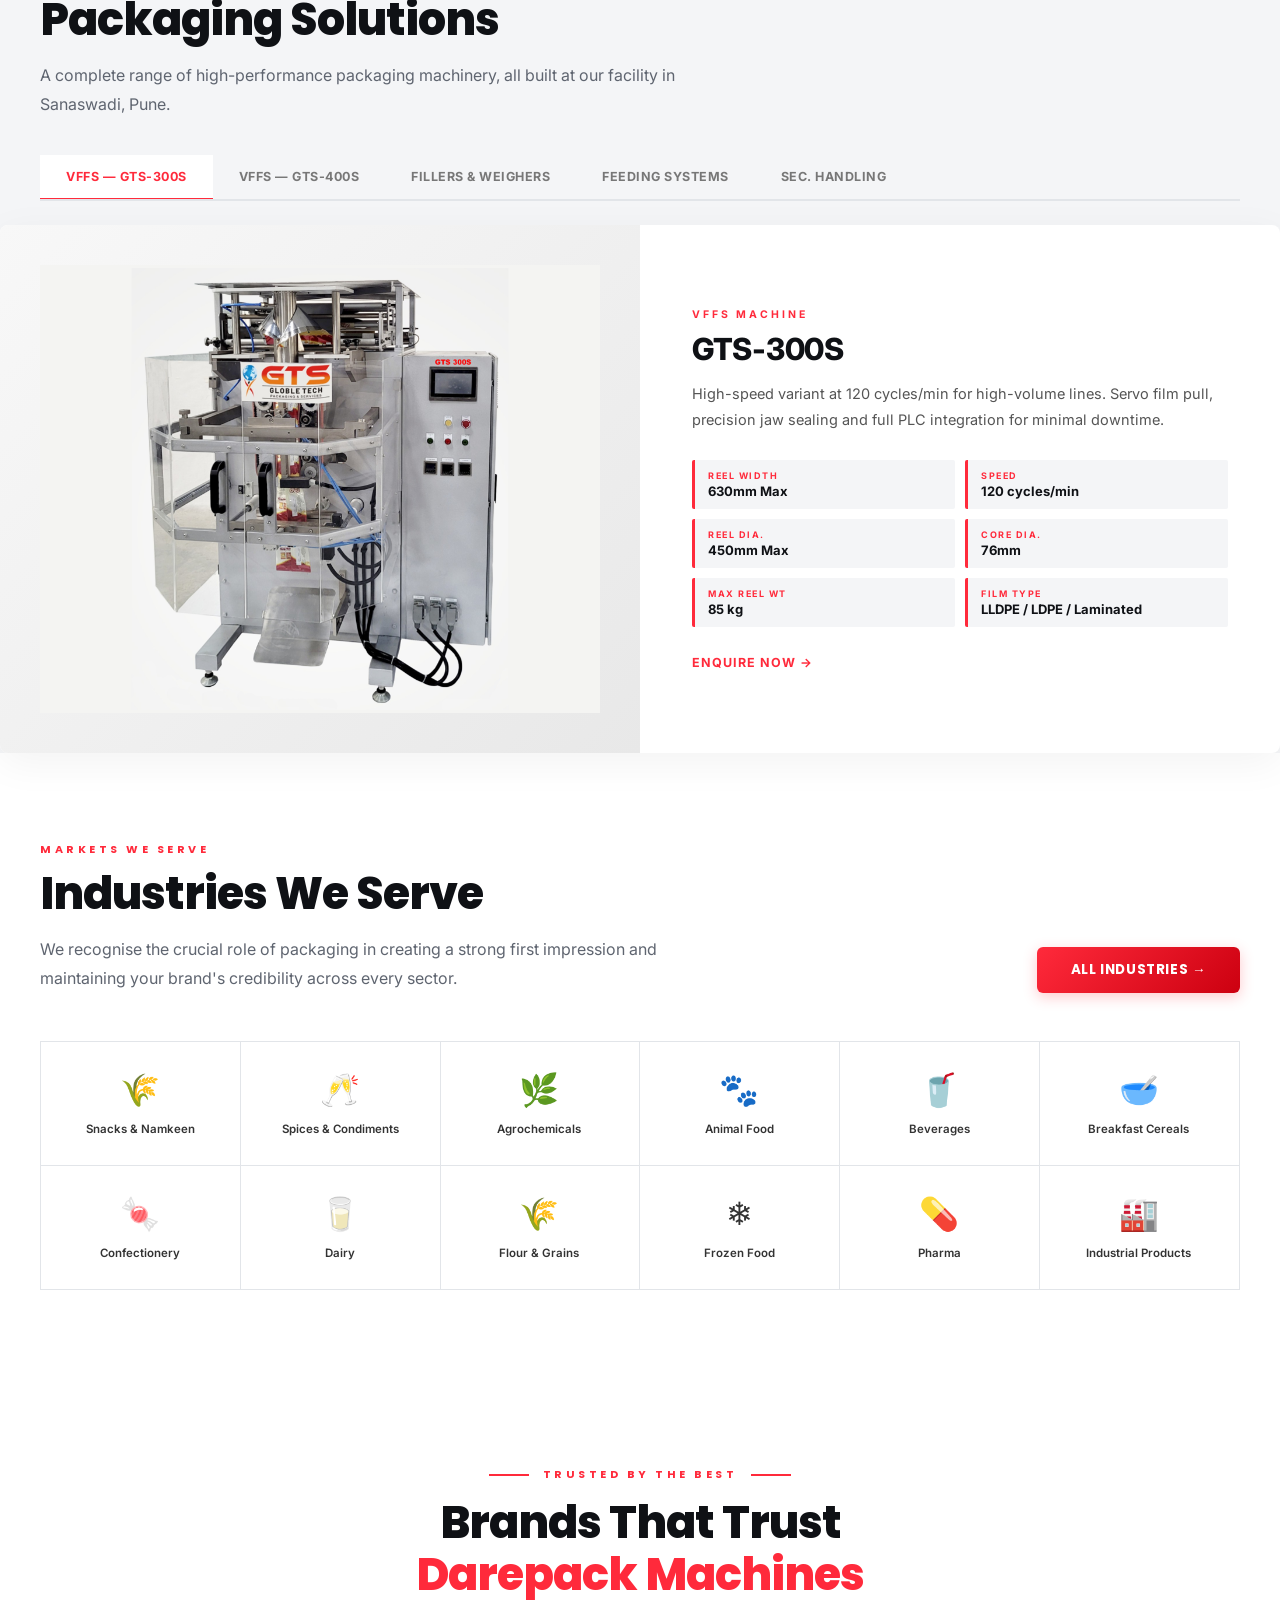
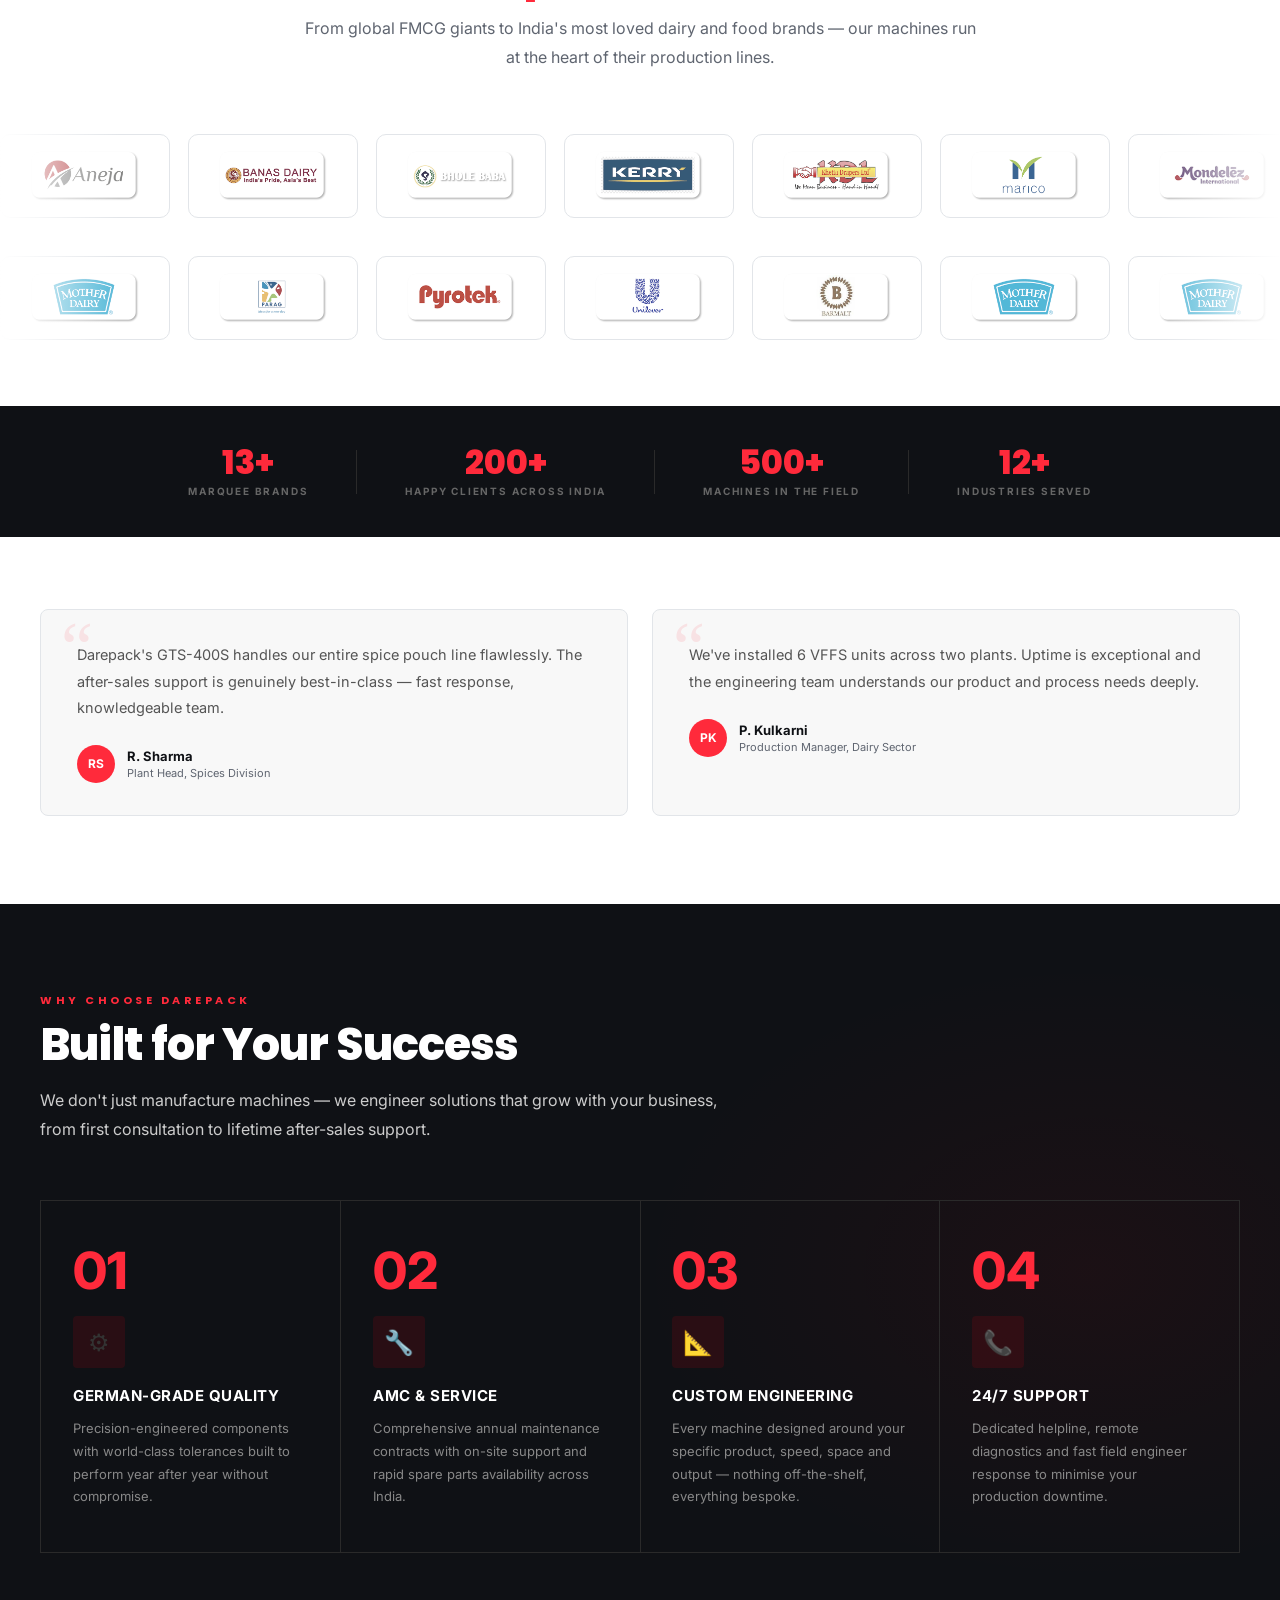
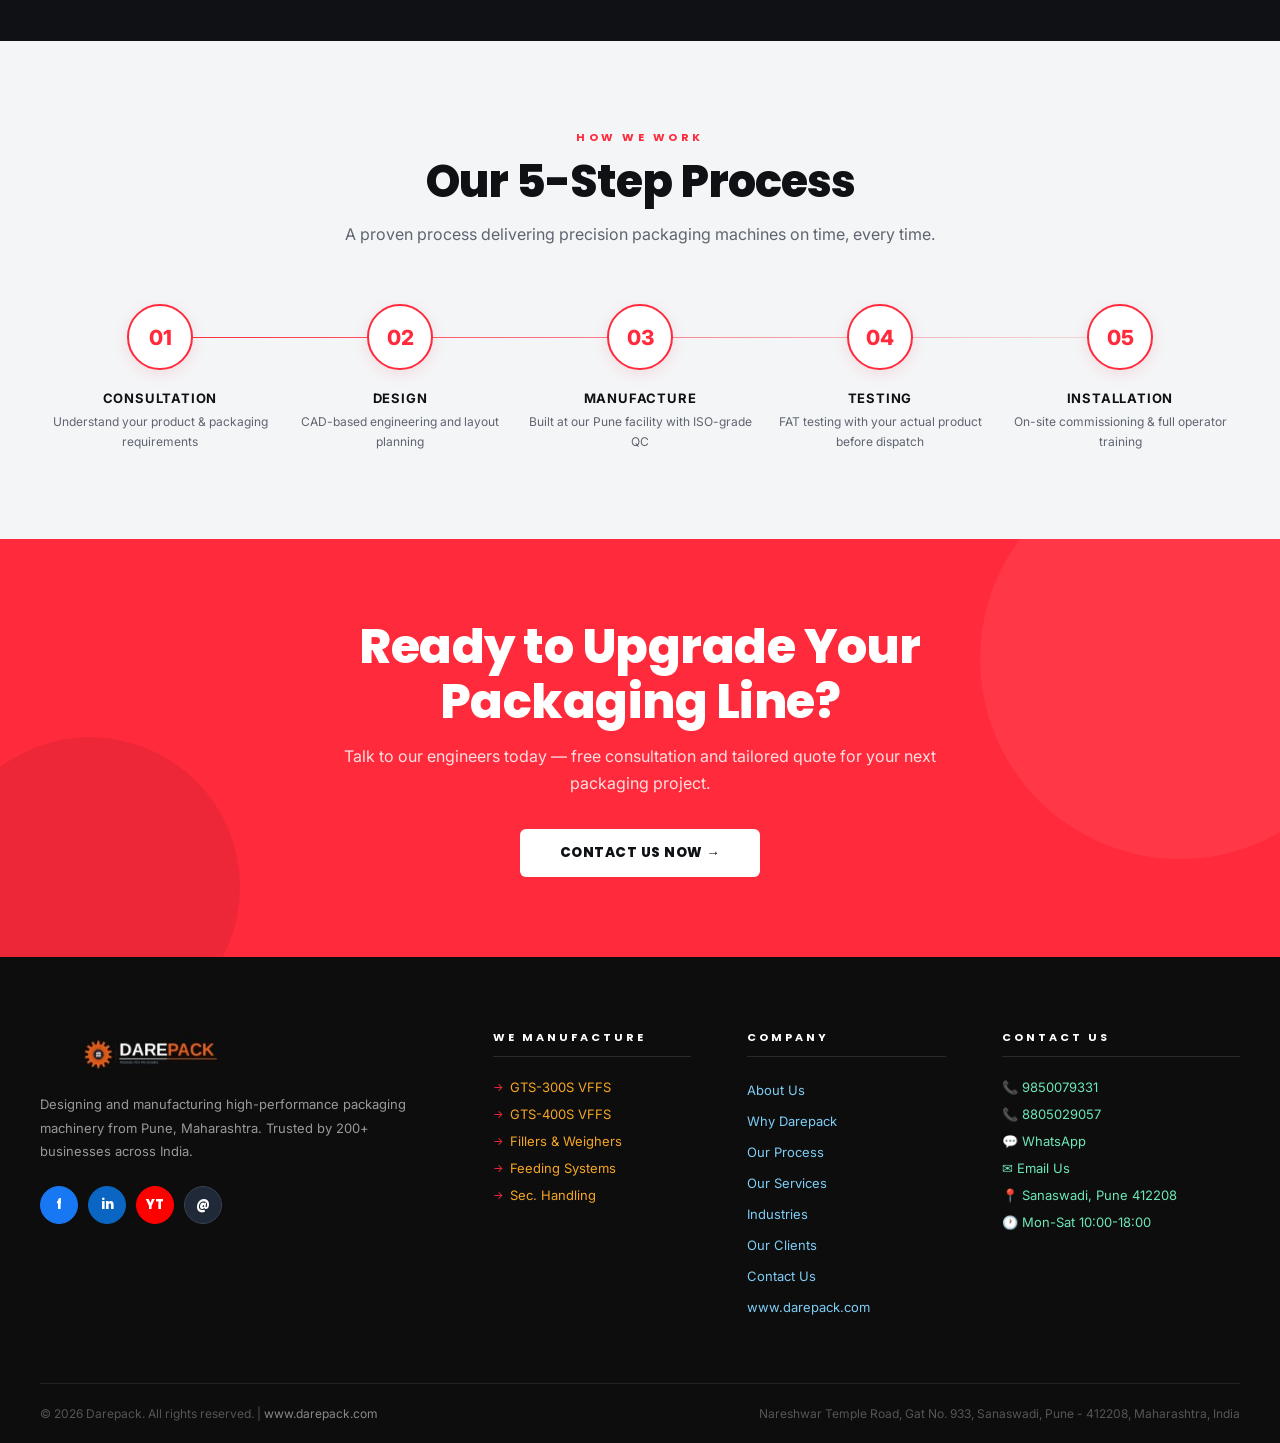
==== commit 9461739d: "Changes1" ====
--- a/index.html
+++ b/index.html
@@ -74,7 +74,7 @@
         <a href="products.html" class="nav-link">We Manufacture <span class="nav-arrow">&#9660;</span></a>
         <div class="nav-dropdown">
           <a href="products.html#vffs" class="nav-dd-item"><span class="nav-dd-icon">&#9881;</span><span class="nav-dd-label">VFFS Machines<span class="nav-dd-sub">GTS-300S / GTS-400S</span></span></a>
-          <a href="products.html#fillers" class="nav-dd-item"><span class="nav-dd-icon">&#9878;</span><span class="nav-dd-label">Fillers &amp; Weighers<span class="nav-dd-sub">Auger, Cup, Net Scale, Belt</span></span></a>
+          <a href="products.html#fillers" class="nav-dd-item"><span class="nav-dd-icon">&#9878;</span><span class="nav-dd-label">Fillers &amp; Weighers<span class="nav-dd-sub">Auger, Cup, Net, Belt, Check</span></span></a>
           <a href="products.html#feeding" class="nav-dd-item"><span class="nav-dd-icon">&#128260;</span><span class="nav-dd-label">Feeding Systems<span class="nav-dd-sub">Belt, Z-Type, Screw, Vibratory</span></span></a>
           <a href="products.html#handling" class="nav-dd-item"><span class="nav-dd-icon">&#127981;</span><span class="nav-dd-label">Sec. Product Handling<span class="nav-dd-sub">Turn Table, Rotary, Takeaway</span></span></a>
         </div>
@@ -176,7 +176,7 @@
   </div>
   <div class="sol-panel">
     <div class="sol-img"><img src="images/auger-filler.png" alt="Fillers"/></div>
-    <div class="sol-body"><div class="sol-cat">Filling Systems</div><div class="sol-name">Fillers &amp; Weighers</div><p class="sol-desc">Auger fillers, cup fillers, multi head weighers, linear weighers, belt weighers and net scale systems — each tailored to your product for precise, efficient filling.</p><div class="sol-specs"><div class="sspec"><div class="sspec-k">Types</div><div class="sspec-v">Auger, Cup, Multi Head</div></div><div class="sspec"><div class="sspec-k">Also</div><div class="sspec-v">Linear, Belt, Net Scale</div></div><div class="sspec"><div class="sspec-k">Material</div><div class="sspec-v">SS 304 Stainless Steel</div></div><div class="sspec"><div class="sspec-k">Controls</div><div class="sspec-v">Schneider / Siemens</div></div></div><a href="contact.html" class="sol-cta">Enquire Now &#8594;</a></div>
+    <div class="sol-body"><div class="sol-cat">Filling Systems</div><div class="sol-name">Fillers &amp; Weighers</div><p class="sol-desc">Auger fillers, cup fillers, multi head weighers, linear weighers, belt weighers, check weighers and net scale systems — each tailored to your product for precise, efficient filling.</p><div class="sol-specs"><div class="sspec"><div class="sspec-k">Types</div><div class="sspec-v">Auger, Cup, Multi Head</div></div><div class="sspec"><div class="sspec-k">Also</div><div class="sspec-v">Check, Belt, Net Scale</div></div><div class="sspec"><div class="sspec-k">Material</div><div class="sspec-v">SS 304 Stainless Steel</div></div><div class="sspec"><div class="sspec-k">Controls</div><div class="sspec-v">Schneider / Siemens</div></div></div><a href="contact.html" class="sol-cta">Enquire Now &#8594;</a></div>
   </div>
   <div class="sol-panel">
     <div class="sol-img"><img src="images/feeding_ztype_conveyor.png" alt="Feeding"/></div>
@@ -326,7 +326,7 @@
 <footer>
   <div class="sec-wrap">
     <div class="foot-grid">
-      <div><div class="foot-logo"><img class="js-foot-logo" src="images/logo.png" alt="Darepack"/></div><p class="foot-desc">Designing and manufacturing high-performance packaging machinery from Pune, Maharashtra. Trusted by 200+ businesses across India.</p></div>
+      <div><div class="foot-logo"><img class="js-foot-logo" src="images/logo.png" alt="Darepack"/></div><p class="foot-desc">Designing and manufacturing high-performance packaging machinery from Pune, Maharashtra. Trusted by 200+ businesses across India.</p><div class="foot-socials"><a class="foot-social facebook" href="https://www.facebook.com/share/1PURd4MZQA/" target="_blank" rel="noopener" aria-label="Darepack Facebook">f</a><a class="foot-social linkedin" href="https://www.linkedin.com/company/darepack-packaging-pvt-ltd/" target="_blank" rel="noopener" aria-label="Darepack LinkedIn">in</a><a class="foot-social youtube" href="https://youtube.com/@passion_for_packaging?si=6eo1_i-PIVCKonY7" target="_blank" rel="noopener" aria-label="Darepack YouTube">YT</a><a class="foot-social mail" href="mailto:info@darepackpackaging.com" aria-label="Email Darepack">@</a></div></div>
 <div class="foot-col col-products">
   <h5>We Manufacture</h5>
   <ul>
--- a/css/style.css
+++ b/css/style.css
@@ -320,6 +320,28 @@
 }
 
 .foot-desc { color: #999; font-size: 13px; line-height: 1.8; }
+.foot-socials { display: flex; align-items: center; gap: 10px; margin-top: 22px; flex-wrap: wrap; }
+.foot-social {
+  width: 38px;
+  height: 38px;
+  border-radius: 50%;
+  border: 1px solid #2a2a2a;
+  background: #111;
+  color: #fff;
+  display: inline-flex;
+  align-items: center;
+  justify-content: center;
+  font-size: 13px;
+  font-weight: 800;
+  font-family: 'Poppins', sans-serif;
+  transition: transform .2s, border-color .2s, background .2s, color .2s;
+}
+.foot-social:hover { transform: translateY(-3px); border-color: var(--red); background: var(--red); color: #fff; }
+.foot-social.facebook { background: #1877f2; border-color: #1877f2; }
+.foot-social.linkedin { background: #0a66c2; border-color: #0a66c2; }
+.foot-social.youtube { background: #ff0000; border-color: #ff0000; }
+.foot-social.mail { background: #1f2937; border-color: #374151; }
+.foot-social.facebook:hover, .foot-social.linkedin:hover, .foot-social.youtube:hover, .foot-social.mail:hover { background: var(--red); border-color: var(--red); }
 .foot-col h5 { font-size: 11px; font-weight: 700; letter-spacing: 3px; color: #ffffff; text-transform: uppercase; margin-bottom: 22px; padding-bottom: 10px; border-bottom: 1px solid #2a2a2a; }
 .foot-col ul { list-style: none; }
 .foot-col li { margin-bottom: 11px; }
